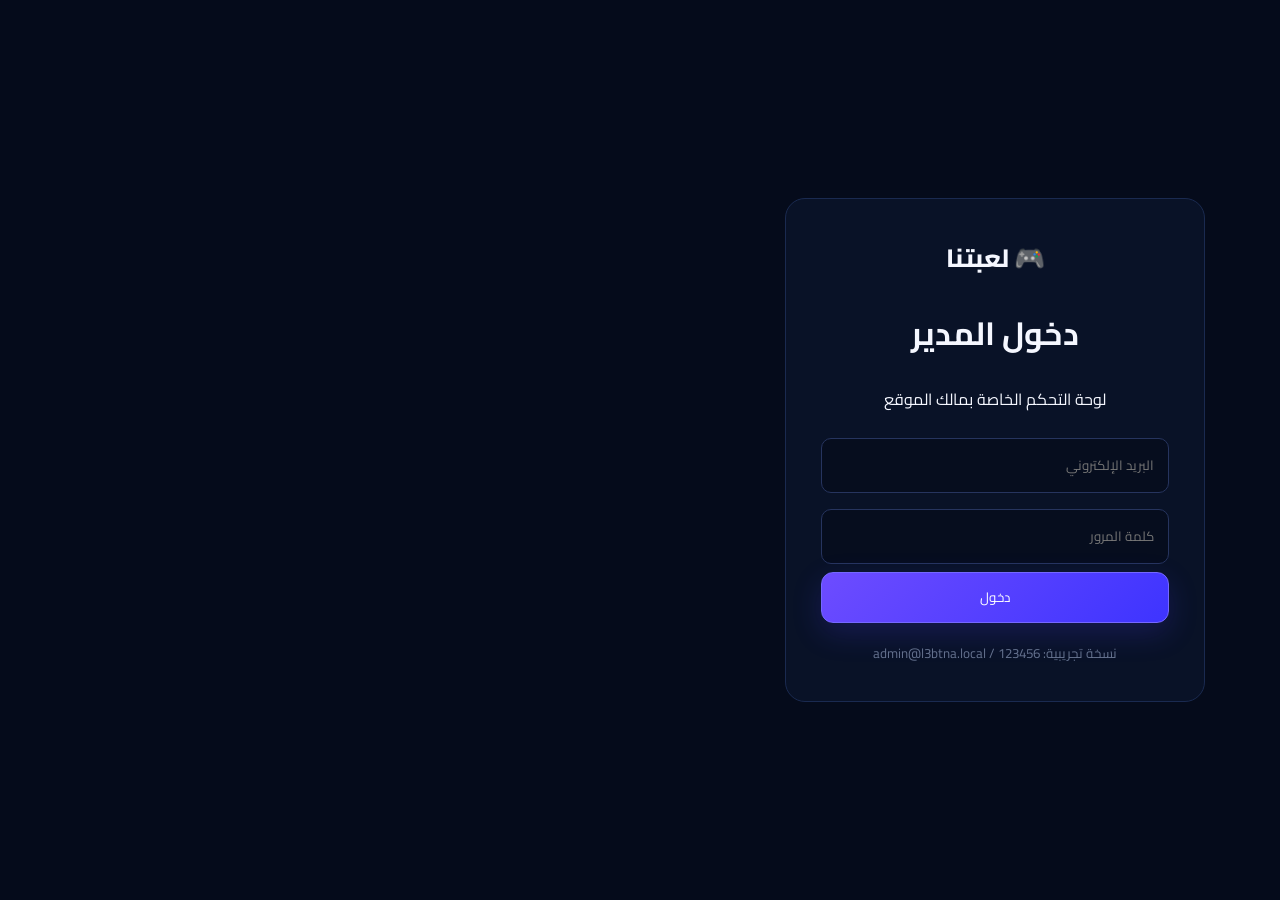
==== admin.html @ 3c44faf9 "Add files via upload" ====
<!doctype html><html lang="ar" dir="rtl"><head><meta charset="utf-8"><meta name="viewport" content="width=device-width,initial-scale=1"><title>لوحة المدير | لعبتنا</title><link rel="stylesheet" href="styles.css"></head><body class="admin-body"><div id="login" class="login"><div class="login-card"><div class="logo">🎮 لعبتنا</div><h1>دخول المدير</h1><p>لوحة التحكم الخاصة بمالك الموقع</p><input id="email" placeholder="البريد الإلكتروني"><input id="password" type="password" placeholder="كلمة المرور"><button class="btn primary wide" onclick="adminLogin()">دخول</button><small>نسخة تجريبية: admin@l3btna.local / 123456</small></div></div>
<aside id="sidebar" class="sidebar hidden"><div class="logo">🎮 لعبتنا</div><div class="admin-name">👑 مدير الموقع<small>Super Admin</small></div><a class="side-active" href="admin.html">📊 الرئيسية</a><a href="#gamesAdmin">🎮 الألعاب</a><a href="#orders">💳 الطلبات</a><a href="#roomsAdmin">🏠 الغرف</a><button class="side-link" onclick="logout()">↩ تسجيل الخروج</button></aside>
<main id="dashboard" class="dashboard hidden"><div class="dash-head"><div><span class="muted">لوحة التحكم</span><h1>أهلًا بك 👋</h1></div><button class="btn primary" onclick="showAddGame()">+ إضافة لعبة</button></div><div class="metrics"><div><small>المبيعات</small><strong id="sales">0 ر.س</strong></div><div><small>المشتريات</small><strong id="purchases">0</strong></div><div><small>الألعاب</small><strong id="gameCount">0</strong></div><div><small>الغرف</small><strong id="roomCount">0</strong></div></div>
<section id="gamesAdmin" class="panel admin-panel"><div class="section-head"><h2>إدارة الألعاب</h2></div><div id="adminGames"></div></section>
<section id="orders" class="panel admin-panel"><div class="section-head"><h2>آخر المشتريات</h2></div><div id="ordersList"></div></section>
<section id="roomsAdmin" class="panel admin-panel"><div class="section-head"><h2>الغرف</h2></div><div id="roomsList"></div></section></main>
<div id="modal" class="modal hidden"><div class="modal-card"><h2 id="modalTitle">إضافة لعبة</h2><input id="gName" placeholder="اسم اللعبة"><textarea id="gDesc" placeholder="وصف اللعبة"></textarea><input id="gPrice" type="number" placeholder="السعر"><input id="gPlayers" placeholder="عدد اللاعبين، مثال 3–8"><div class="modal-actions"><button class="btn" onclick="closeModal()">إلغاء</button><button class="btn primary" onclick="saveGame()">حفظ ونشر</button></div></div></div><script src="app.js"></script></body></html>
---- styles.css ----
@import url('https://fonts.googleapis.com/css2?family=Cairo:wght@400;600;700;800&display=swap');*{box-sizing:border-box}body{margin:0;background:#050b1b;color:#f5f7ff;font-family:Cairo,Arial,sans-serif}a{text-decoration:none;color:inherit}.nav{height:76px;border-bottom:1px solid #172449;display:flex;align-items:center;padding:0 6%;gap:42px;background:#071024ee;position:sticky;top:0;z-index:5}.logo{font-size:25px;font-weight:800}.nav nav{display:flex;gap:30px;flex:1}.nav nav a{color:#8792b3;font-size:14px}.nav nav a.active,.nav nav a:hover{color:white}.hero{max-width:1200px;margin:auto;min-height:510px;padding:75px 20px;display:grid;grid-template-columns:1.05fr .95fr;align-items:center;gap:40px}.hero h1{font-size:56px;line-height:1.25;margin:20px 0}.hero h1 span{color:#7667ff}.hero p,.lead{color:#9aa6c5;line-height:2;font-size:17px;max-width:620px}.pill{display:inline-block;border:1px solid #3d3a91;background:#17164a;color:#a8a1ff;border-radius:30px;padding:7px 14px;font-size:13px}.btn{display:inline-flex;align-items:center;justify-content:center;border:1px solid #26345e;background:#0d1730;color:white;border-radius:12px;padding:12px 20px;font-family:inherit;cursor:pointer}.btn.primary{background:linear-gradient(135deg,#6d4cff,#3e34ff);border-color:#7568ff;box-shadow:0 10px 30px #4c3cff33}.hero .btn{margin-top:18px}.hero-art{height:360px;position:relative;background:radial-gradient(circle at 50% 45%,#3828a8 0,#151449 35%,#081027 70%);border:1px solid #263563;border-radius:28px}.floating-card{position:absolute;top:70px;right:70px;width:260px;height:190px;border:1px solid #605bff66;border-radius:22px;background:#080d20dd;box-shadow:0 25px 70px #0008;display:flex;flex-direction:column;align-items:center;justify-content:center;font-size:55px}.floating-card b{font-size:25px}.floating-card small{font-size:12px;color:#9aa6c5}.section{max-width:1200px;margin:auto;padding:55px 20px}.section-head{display:flex;align-items:center;justify-content:space-between}.grid{display:grid;grid-template-columns:repeat(3,1fr);gap:20px}.game-card,.panel{background:#091227;border:1px solid #1a2a50;border-radius:18px;overflow:hidden}.cover{height:190px;display:flex;align-items:center;justify-content:center;font-size:78px}.red{background:radial-gradient(circle,#76253b,#210d23 55%,#0a1020)}.purple{background:radial-gradient(circle,#6b32a2,#201043 55%,#0a1020)}.blue{background:radial-gradient(circle,#1555a3,#0c2248 55%,#081226)}.game-info{padding:20px}.game-info h3{margin:0 0 8px}.game-info p{color:#8592b1;font-size:13px;min-height:42px}.game-info>div{display:flex;justify-content:space-between;margin:18px 0;color:#8794b4;font-size:13px}.game-info strong{color:white}.game-info .btn{width:100%}footer{text-align:center;color:#596783;padding:30px}.detail{max-width:1200px;margin:auto;padding:70px 20px;display:grid;grid-template-columns:1fr 1.2fr;gap:60px;align-items:center}.detail-cover{height:430px;border-radius:25px;border:1px solid #26355d;display:flex;align-items:center;justify-content:center;font-size:130px;position:relative}.detail-cover span{position:absolute;bottom:28px;font-size:30px;font-weight:800}.stats{display:flex;gap:12px;flex-wrap:wrap;margin:25px 0}.stats span{border:1px solid #1f3158;padding:10px 15px;border-radius:12px;color:#9aa6c5}.buy{display:flex;align-items:center;gap:25px;margin-top:35px}.buy strong{font-size:32px}.room{max-width:1100px;margin:auto;padding:50px 20px}.room-top{display:flex;justify-content:space-between;align-items:center}.code{color:#887fff;letter-spacing:4px}.room-layout{display:grid;grid-template-columns:1.2fr .8fr;gap:20px;margin-top:30px}.panel{padding:25px}.panel h2 small{color:#667594;font-size:13px}.players{display:grid;grid-template-columns:repeat(3,1fr);gap:12px}.player{padding:18px;background:#0c1832;border:1px solid #1c2e55;border-radius:14px;display:flex;flex-direction:column;align-items:center;font-size:35px}.player span{font-size:14px;margin-top:7px}.player small{font-size:10px;color:#7c89a8}.ready{margin:20px 0;background:#10263a;border:1px solid #1d664f;color:#74dcb0;padding:13px;border-radius:12px;text-align:center}.wide{width:100%}.preview{text-align:center;display:flex;flex-direction:column;align-items:center;justify-content:center;min-height:420px}.preview-art{font-size:90px}.preview p{color:#8793b0;line-height:1.8}.state{margin-top:20px;padding:14px;border-radius:12px;background:#0d1730;color:#a9a2ff}.admin-body{display:flex;min-height:100vh}.sidebar{width:250px;border-left:1px solid #18274b;background:#071025;padding:28px 18px;display:flex;flex-direction:column;gap:8px}.sidebar>a,.side-link{padding:13px 15px;color:#8592b1;border-radius:10px;background:none;border:0;text-align:right;font:inherit;cursor:pointer}.sidebar>a:hover,.side-active{background:#151c4d!important;color:white!important}.admin-name{margin:25px 0;color:#fff}.admin-name small{display:block;color:#697693;font-size:11px}.dashboard{flex:1;padding:40px;max-width:1400px}.dash-head{display:flex;justify-content:space-between;align-items:center}.muted{color:#6d7896;font-size:13px}.metrics{display:grid;grid-template-columns:repeat(4,1fr);gap:15px;margin:30px 0}.metrics>div{background:#091329;border:1px solid #1a2a4d;border-radius:15px;padding:22px}.metrics small{color:#72809e;display:block}.metrics strong{display:block;font-size:27px;margin:9px 0}.admin-panel{margin:18px 0}.admin-row{display:flex;align-items:center;justify-content:space-between;padding:16px 4px;border-bottom:1px solid #172746}.admin-row small{display:block;color:#6e7b98;margin-top:4px}.small{padding:7px 12px;font-size:12px}.danger{border-color:#713b50}.login{min-height:100vh;display:grid;place-items:center}.login-card{width:min(420px,90%);padding:35px;background:#091227;border:1px solid #1a2a50;border-radius:20px;text-align:center}.login-card input,.modal-card input,.modal-card textarea{width:100%;margin:8px 0;padding:14px;border-radius:10px;border:1px solid #26345e;background:#060d1e;color:white;font-family:inherit}.login-card small{display:block;color:#64718e;margin-top:18px}.hidden{display:none!important}.modal{position:fixed;inset:0;background:#0009;display:grid;place-items:center;z-index:20}.modal-card{width:min(520px,92%);padding:28px;background:#091227;border:1px solid #26355d;border-radius:18px}.modal-card textarea{min-height:110px;resize:vertical}.modal-actions{display:flex;gap:10px;justify-content:flex-start;margin-top:10px}
@media(max-width:800px){.nav{padding:0 18px;gap:15px}.nav nav{gap:12px}.hero,.detail,.room-layout{grid-template-columns:1fr}.hero h1{font-size:40px}.grid,.metrics{grid-template-columns:1fr 1fr}.sidebar{display:none}.dashboard{padding:20px}.players{grid-template-columns:repeat(2,1fr)}}@media(max-width:500px){.grid,.metrics{grid-template-columns:1fr}.hero-art{height:280px}.detail-cover{height:300px}.room-top{gap:10px;align-items:flex-start;flex-direction:column}}
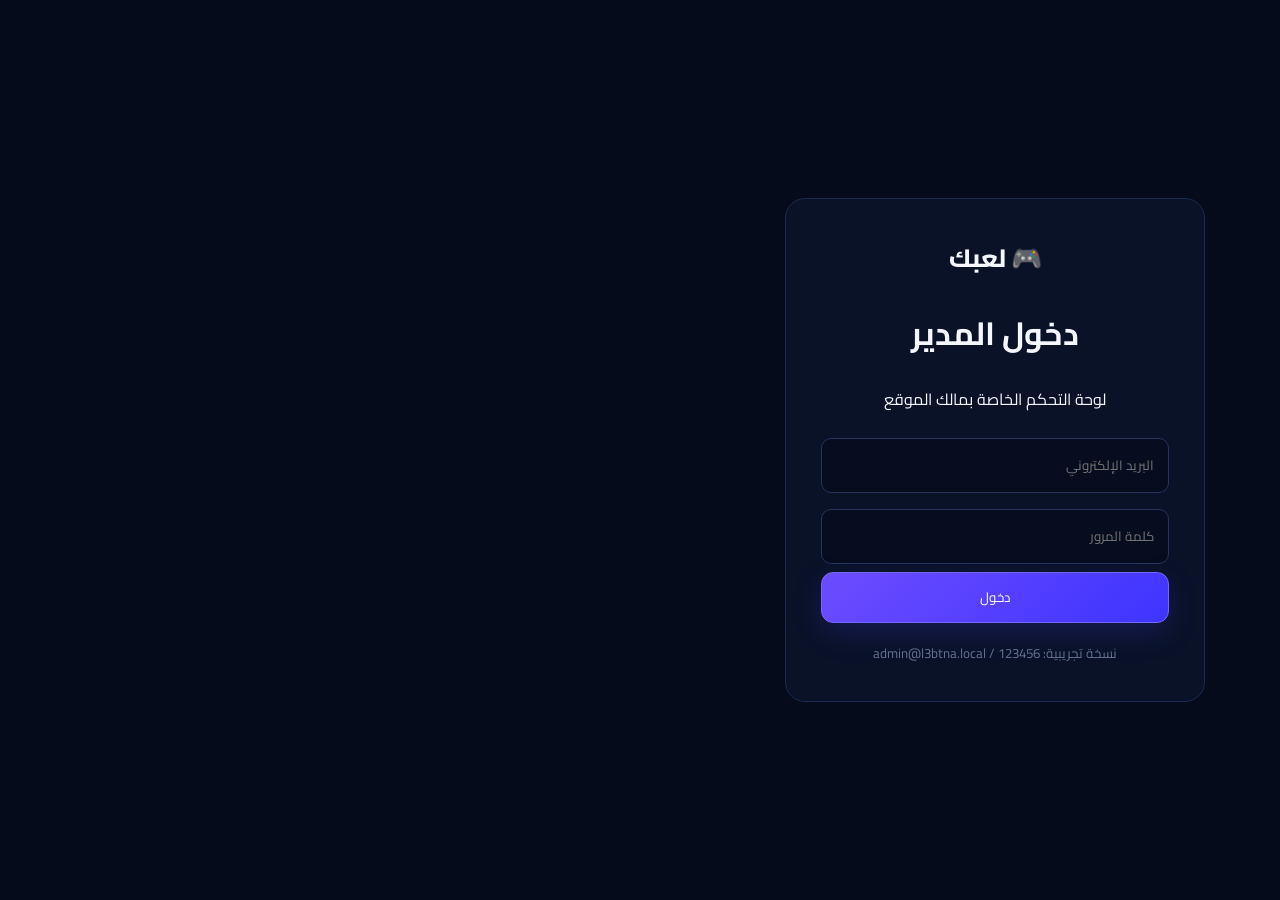
==== commit a189985c: "Add files via upload" ====
--- a/admin.html
+++ b/admin.html
@@ -1,5 +1,5 @@
-<!doctype html><html lang="ar" dir="rtl"><head><meta charset="utf-8"><meta name="viewport" content="width=device-width,initial-scale=1"><title>لوحة المدير | لعبتنا</title><link rel="stylesheet" href="styles.css"></head><body class="admin-body"><div id="login" class="login"><div class="login-card"><div class="logo">🎮 لعبتنا</div><h1>دخول المدير</h1><p>لوحة التحكم الخاصة بمالك الموقع</p><input id="email" placeholder="البريد الإلكتروني"><input id="password" type="password" placeholder="كلمة المرور"><button class="btn primary wide" onclick="adminLogin()">دخول</button><small>نسخة تجريبية: admin@l3btna.local / 123456</small></div></div>
-<aside id="sidebar" class="sidebar hidden"><div class="logo">🎮 لعبتنا</div><div class="admin-name">👑 مدير الموقع<small>Super Admin</small></div><a class="side-active" href="admin.html">📊 الرئيسية</a><a href="#gamesAdmin">🎮 الألعاب</a><a href="#orders">💳 الطلبات</a><a href="#roomsAdmin">🏠 الغرف</a><button class="side-link" onclick="logout()">↩ تسجيل الخروج</button></aside>
+<!doctype html><html lang="ar" dir="rtl"><head><meta charset="utf-8"><meta name="viewport" content="width=device-width,initial-scale=1"><title>لوحة المدير | لعبك</title><link rel="stylesheet" href="styles.css"></head><body class="admin-body"><div id="login" class="login"><div class="login-card"><div class="logo">🎮 لعبك</div><h1>دخول المدير</h1><p>لوحة التحكم الخاصة بمالك الموقع</p><input id="email" placeholder="البريد الإلكتروني"><input id="password" type="password" placeholder="كلمة المرور"><button class="btn primary wide" onclick="adminLogin()">دخول</button><small>نسخة تجريبية: admin@l3btna.local / 123456</small></div></div>
+<aside id="sidebar" class="sidebar hidden"><div class="logo">🎮 لعبك</div><div class="admin-name">👑 مدير الموقع<small>Super Admin</small></div><a class="side-active" href="admin.html">📊 الرئيسية</a><a href="#gamesAdmin">🎮 الألعاب</a><a href="#orders">💳 الطلبات</a><a href="#roomsAdmin">🏠 الغرف</a><button class="side-link" onclick="logout()">↩ تسجيل الخروج</button></aside>
 <main id="dashboard" class="dashboard hidden"><div class="dash-head"><div><span class="muted">لوحة التحكم</span><h1>أهلًا بك 👋</h1></div><button class="btn primary" onclick="showAddGame()">+ إضافة لعبة</button></div><div class="metrics"><div><small>المبيعات</small><strong id="sales">0 ر.س</strong></div><div><small>المشتريات</small><strong id="purchases">0</strong></div><div><small>الألعاب</small><strong id="gameCount">0</strong></div><div><small>الغرف</small><strong id="roomCount">0</strong></div></div>
 <section id="gamesAdmin" class="panel admin-panel"><div class="section-head"><h2>إدارة الألعاب</h2></div><div id="adminGames"></div></section>
 <section id="orders" class="panel admin-panel"><div class="section-head"><h2>آخر المشتريات</h2></div><div id="ordersList"></div></section>
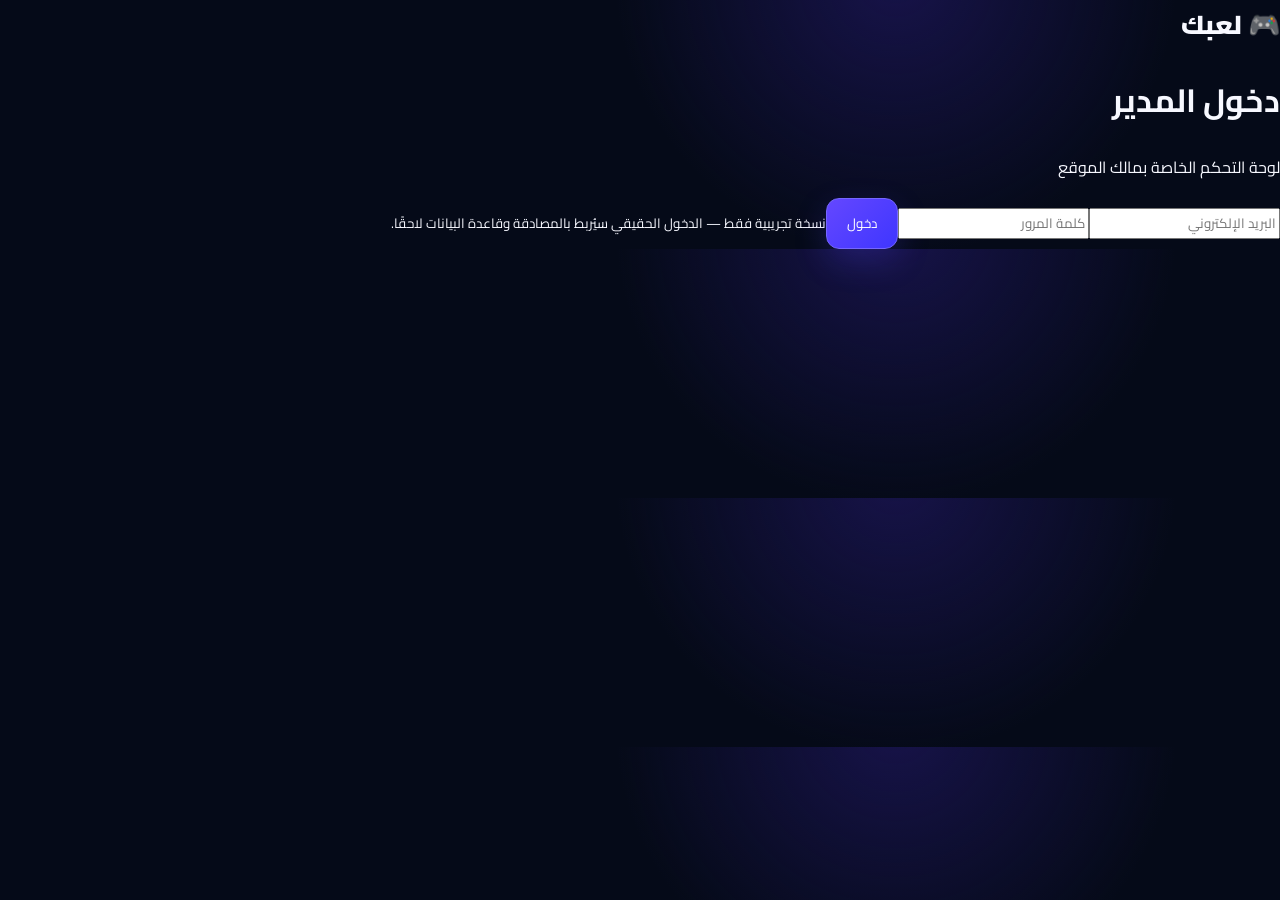
==== commit b7323853: "Add files via upload" ====
--- a/admin.html
+++ b/admin.html
@@ -1,4 +1,4 @@
-<!doctype html><html lang="ar" dir="rtl"><head><meta charset="utf-8"><meta name="viewport" content="width=device-width,initial-scale=1"><title>لوحة المدير | لعبك</title><link rel="stylesheet" href="styles.css"></head><body class="admin-body"><div id="login" class="login"><div class="login-card"><div class="logo">🎮 لعبك</div><h1>دخول المدير</h1><p>لوحة التحكم الخاصة بمالك الموقع</p><input id="email" placeholder="البريد الإلكتروني"><input id="password" type="password" placeholder="كلمة المرور"><button class="btn primary wide" onclick="adminLogin()">دخول</button><small>نسخة تجريبية: admin@l3btna.local / 123456</small></div></div>
+<!doctype html><html lang="ar" dir="rtl"><head><meta charset="utf-8"><meta name="viewport" content="width=device-width,initial-scale=1"><title>لوحة المدير | لعبك</title><link rel="stylesheet" href="styles.css"></head><body class="admin-body"><div id="login" class="login"><div class="login-card"><div class="logo">🎮 لعبك</div><h1>دخول المدير</h1><p>لوحة التحكم الخاصة بمالك الموقع</p><input id="email" placeholder="البريد الإلكتروني"><input id="password" type="password" placeholder="كلمة المرور"><button class="btn primary wide" onclick="adminLogin()">دخول</button><small>نسخة تجريبية فقط — الدخول الحقيقي سيُربط بالمصادقة وقاعدة البيانات لاحقًا.</small></div></div>
 <aside id="sidebar" class="sidebar hidden"><div class="logo">🎮 لعبك</div><div class="admin-name">👑 مدير الموقع<small>Super Admin</small></div><a class="side-active" href="admin.html">📊 الرئيسية</a><a href="#gamesAdmin">🎮 الألعاب</a><a href="#orders">💳 الطلبات</a><a href="#roomsAdmin">🏠 الغرف</a><button class="side-link" onclick="logout()">↩ تسجيل الخروج</button></aside>
 <main id="dashboard" class="dashboard hidden"><div class="dash-head"><div><span class="muted">لوحة التحكم</span><h1>أهلًا بك 👋</h1></div><button class="btn primary" onclick="showAddGame()">+ إضافة لعبة</button></div><div class="metrics"><div><small>المبيعات</small><strong id="sales">0 ر.س</strong></div><div><small>المشتريات</small><strong id="purchases">0</strong></div><div><small>الألعاب</small><strong id="gameCount">0</strong></div><div><small>الغرف</small><strong id="roomCount">0</strong></div></div>
 <section id="gamesAdmin" class="panel admin-panel"><div class="section-head"><h2>إدارة الألعاب</h2></div><div id="adminGames"></div></section>
--- a/styles.css
+++ b/styles.css
@@ -1,2 +1,8 @@
-@import url('https://fonts.googleapis.com/css2?family=Cairo:wght@400;600;700;800&display=swap');*{box-sizing:border-box}body{margin:0;background:#050b1b;color:#f5f7ff;font-family:Cairo,Arial,sans-serif}a{text-decoration:none;color:inherit}.nav{height:76px;border-bottom:1px solid #172449;display:flex;align-items:center;padding:0 6%;gap:42px;background:#071024ee;position:sticky;top:0;z-index:5}.logo{font-size:25px;font-weight:800}.nav nav{display:flex;gap:30px;flex:1}.nav nav a{color:#8792b3;font-size:14px}.nav nav a.active,.nav nav a:hover{color:white}.hero{max-width:1200px;margin:auto;min-height:510px;padding:75px 20px;display:grid;grid-template-columns:1.05fr .95fr;align-items:center;gap:40px}.hero h1{font-size:56px;line-height:1.25;margin:20px 0}.hero h1 span{color:#7667ff}.hero p,.lead{color:#9aa6c5;line-height:2;font-size:17px;max-width:620px}.pill{display:inline-block;border:1px solid #3d3a91;background:#17164a;color:#a8a1ff;border-radius:30px;padding:7px 14px;font-size:13px}.btn{display:inline-flex;align-items:center;justify-content:center;border:1px solid #26345e;background:#0d1730;color:white;border-radius:12px;padding:12px 20px;font-family:inherit;cursor:pointer}.btn.primary{background:linear-gradient(135deg,#6d4cff,#3e34ff);border-color:#7568ff;box-shadow:0 10px 30px #4c3cff33}.hero .btn{margin-top:18px}.hero-art{height:360px;position:relative;background:radial-gradient(circle at 50% 45%,#3828a8 0,#151449 35%,#081027 70%);border:1px solid #263563;border-radius:28px}.floating-card{position:absolute;top:70px;right:70px;width:260px;height:190px;border:1px solid #605bff66;border-radius:22px;background:#080d20dd;box-shadow:0 25px 70px #0008;display:flex;flex-direction:column;align-items:center;justify-content:center;font-size:55px}.floating-card b{font-size:25px}.floating-card small{font-size:12px;color:#9aa6c5}.section{max-width:1200px;margin:auto;padding:55px 20px}.section-head{display:flex;align-items:center;justify-content:space-between}.grid{display:grid;grid-template-columns:repeat(3,1fr);gap:20px}.game-card,.panel{background:#091227;border:1px solid #1a2a50;border-radius:18px;overflow:hidden}.cover{height:190px;display:flex;align-items:center;justify-content:center;font-size:78px}.red{background:radial-gradient(circle,#76253b,#210d23 55%,#0a1020)}.purple{background:radial-gradient(circle,#6b32a2,#201043 55%,#0a1020)}.blue{background:radial-gradient(circle,#1555a3,#0c2248 55%,#081226)}.game-info{padding:20px}.game-info h3{margin:0 0 8px}.game-info p{color:#8592b1;font-size:13px;min-height:42px}.game-info>div{display:flex;justify-content:space-between;margin:18px 0;color:#8794b4;font-size:13px}.game-info strong{color:white}.game-info .btn{width:100%}footer{text-align:center;color:#596783;padding:30px}.detail{max-width:1200px;margin:auto;padding:70px 20px;display:grid;grid-template-columns:1fr 1.2fr;gap:60px;align-items:center}.detail-cover{height:430px;border-radius:25px;border:1px solid #26355d;display:flex;align-items:center;justify-content:center;font-size:130px;position:relative}.detail-cover span{position:absolute;bottom:28px;font-size:30px;font-weight:800}.stats{display:flex;gap:12px;flex-wrap:wrap;margin:25px 0}.stats span{border:1px solid #1f3158;padding:10px 15px;border-radius:12px;color:#9aa6c5}.buy{display:flex;align-items:center;gap:25px;margin-top:35px}.buy strong{font-size:32px}.room{max-width:1100px;margin:auto;padding:50px 20px}.room-top{display:flex;justify-content:space-between;align-items:center}.code{color:#887fff;letter-spacing:4px}.room-layout{display:grid;grid-template-columns:1.2fr .8fr;gap:20px;margin-top:30px}.panel{padding:25px}.panel h2 small{color:#667594;font-size:13px}.players{display:grid;grid-template-columns:repeat(3,1fr);gap:12px}.player{padding:18px;background:#0c1832;border:1px solid #1c2e55;border-radius:14px;display:flex;flex-direction:column;align-items:center;font-size:35px}.player span{font-size:14px;margin-top:7px}.player small{font-size:10px;color:#7c89a8}.ready{margin:20px 0;background:#10263a;border:1px solid #1d664f;color:#74dcb0;padding:13px;border-radius:12px;text-align:center}.wide{width:100%}.preview{text-align:center;display:flex;flex-direction:column;align-items:center;justify-content:center;min-height:420px}.preview-art{font-size:90px}.preview p{color:#8793b0;line-height:1.8}.state{margin-top:20px;padding:14px;border-radius:12px;background:#0d1730;color:#a9a2ff}.admin-body{display:flex;min-height:100vh}.sidebar{width:250px;border-left:1px solid #18274b;background:#071025;padding:28px 18px;display:flex;flex-direction:column;gap:8px}.sidebar>a,.side-link{padding:13px 15px;color:#8592b1;border-radius:10px;background:none;border:0;text-align:right;font:inherit;cursor:pointer}.sidebar>a:hover,.side-active{background:#151c4d!important;color:white!important}.admin-name{margin:25px 0;color:#fff}.admin-name small{display:block;color:#697693;font-size:11px}.dashboard{flex:1;padding:40px;max-width:1400px}.dash-head{display:flex;justify-content:space-between;align-items:center}.muted{color:#6d7896;font-size:13px}.metrics{display:grid;grid-template-columns:repeat(4,1fr);gap:15px;margin:30px 0}.metrics>div{background:#091329;border:1px solid #1a2a4d;border-radius:15px;padding:22px}.metrics small{color:#72809e;display:block}.metrics strong{display:block;font-size:27px;margin:9px 0}.admin-panel{margin:18px 0}.admin-row{display:flex;align-items:center;justify-content:space-between;padding:16px 4px;border-bottom:1px solid #172746}.admin-row small{display:block;color:#6e7b98;margin-top:4px}.small{padding:7px 12px;font-size:12px}.danger{border-color:#713b50}.login{min-height:100vh;display:grid;place-items:center}.login-card{width:min(420px,90%);padding:35px;background:#091227;border:1px solid #1a2a50;border-radius:20px;text-align:center}.login-card input,.modal-card input,.modal-card textarea{width:100%;margin:8px 0;padding:14px;border-radius:10px;border:1px solid #26345e;background:#060d1e;color:white;font-family:inherit}.login-card small{display:block;color:#64718e;margin-top:18px}.hidden{display:none!important}.modal{position:fixed;inset:0;background:#0009;display:grid;place-items:center;z-index:20}.modal-card{width:min(520px,92%);padding:28px;background:#091227;border:1px solid #26355d;border-radius:18px}.modal-card textarea{min-height:110px;resize:vertical}.modal-actions{display:flex;gap:10px;justify-content:flex-start;margin-top:10px}
-@media(max-width:800px){.nav{padding:0 18px;gap:15px}.nav nav{gap:12px}.hero,.detail,.room-layout{grid-template-columns:1fr}.hero h1{font-size:40px}.grid,.metrics{grid-template-columns:1fr 1fr}.sidebar{display:none}.dashboard{padding:20px}.players{grid-template-columns:repeat(2,1fr)}}@media(max-width:500px){.grid,.metrics{grid-template-columns:1fr}.hero-art{height:280px}.detail-cover{height:300px}.room-top{gap:10px;align-items:flex-start;flex-direction:column}}
+@import url('https://fonts.googleapis.com/css2?family=Cairo:wght@400;500;600;700;800;900&display=swap');
+:root{--bg:#050a18;--card:#0a1328;--card2:#0d1832;--line:#1b2d55;--muted:#8997ba;--text:#f7f8ff;--primary:#6447ff;--primary2:#3f36ff;--green:#67e0b0}*{box-sizing:border-box}html{scroll-behavior:smooth}body{margin:0;background:radial-gradient(circle at 70% -10%,#17134a 0,transparent 30%),var(--bg);color:var(--text);font-family:Cairo,Arial,sans-serif}a{text-decoration:none;color:inherit}button,input{font-family:inherit}.wrap{max-width:1180px;margin:auto;padding-left:20px;padding-right:20px}.nav{height:78px;border-bottom:1px solid #16254a;display:flex;align-items:center;padding:0 max(20px,calc((100% - 1180px)/2));gap:42px;background:#071024ee;backdrop-filter:blur(14px);position:sticky;top:0;z-index:20}.logo{display:flex;align-items:center;gap:8px;font-size:26px;font-weight:900;white-space:nowrap}.logo-mark{font-size:25px}.nav nav{display:flex;gap:27px;flex:1}.nav nav a{color:#8996b6;font-size:14px}.nav nav a:hover,.nav nav a.active{color:#fff}.nav-actions{display:flex;align-items:center;gap:10px}.btn{display:inline-flex;align-items:center;justify-content:center;gap:10px;border:1px solid #26375f;background:#0d1730;color:#fff;border-radius:13px;padding:12px 20px;cursor:pointer;transition:.2s}.btn:hover{transform:translateY(-1px);border-color:#4d5e91}.btn.primary{background:linear-gradient(135deg,var(--primary),var(--primary2));border-color:#7566ff;box-shadow:0 12px 32px #5143ff38}.btn.ghost{background:transparent}.btn.small{padding:8px 13px;font-size:12px}.menu-btn{display:none;background:#0d1730;color:#fff;border:1px solid #25365d;border-radius:11px;padding:9px 12px;font-size:20px}.mobile-menu{position:fixed;top:78px;right:15px;left:15px;background:#0a1226;border:1px solid #26385f;border-radius:16px;padding:10px;z-index:19;box-shadow:0 20px 60px #000b}.mobile-menu a{display:block;padding:14px;border-radius:10px;color:#bdc6dd}.mobile-menu a:hover{background:#121e3a;color:#fff}.hidden{display:none!important}.hero{min-height:590px;display:grid;grid-template-columns:1.05fr .95fr;gap:60px;align-items:center;padding-top:65px;padding-bottom:55px}.pill{display:inline-flex;border:1px solid #3e3894;background:#161547;color:#aaa4ff;border-radius:30px;padding:7px 14px;font-size:13px}.hero h1{font-size:66px;line-height:1.18;margin:20px 0 12px;letter-spacing:-2px}.hero h1 span{color:#7463ff}.hero p{color:#a1acc8;line-height:2;font-size:18px;max-width:600px}.hero-actions{display:flex;gap:12px;margin-top:25px}.trust{display:flex;gap:22px;flex-wrap:wrap;color:#7f8eaf;font-size:12px;margin-top:25px}.hero-art{height:430px;position:relative;display:flex;align-items:center;justify-content:center;background:radial-gradient(circle at 50% 50%,#3324b8 0,#171442 38%,#071024 72%);border:1px solid #273966;border-radius:34px;overflow:hidden}.glow{position:absolute;width:280px;height:280px;border-radius:50%;background:#6b52ff40;filter:blur(35px)}.hero-game-card{position:relative;width:275px;background:#071024e8;border:1px solid #4e49a0;border-radius:22px;overflow:hidden;box-shadow:0 30px 80px #000b;transform:rotate(-3deg)}.hero-game-card .cover{height:205px}.cover{display:flex;align-items:center;justify-content:center;font-size:78px}.red{background:radial-gradient(circle,#76253b,#210d23 55%,#0a1020)}.purple{background:radial-gradient(circle,#6b32a2,#201043 55%,#0a1020)}.blue{background:radial-gradient(circle,#1555a3,#0c2248 55%,#081226)}.hero-card-info{padding:18px}.hero-card-info b,.hero-card-info small{display:block}.hero-card-info small{color:#8b98b8;margin-top:5px;font-size:12px}.tag{display:inline-block;background:#211c62;color:#b4adff;border:1px solid #5048b0;border-radius:20px;padding:4px 8px;font-size:10px;margin-bottom:8px}.float-chip{position:absolute;padding:10px 14px;background:#0a1227dd;border:1px solid #334775;border-radius:13px;box-shadow:0 12px 35px #0007;font-size:12px}.chip-one{top:45px;right:25px}.chip-two{bottom:45px;left:25px}.stats-strip{display:grid;grid-template-columns:repeat(4,1fr);border-top:1px solid #17284c;border-bottom:1px solid #17284c;background:#07102480}.stats-strip div{text-align:center;padding:22px 10px;border-left:1px solid #17284c}.stats-strip div:last-child{border-left:0}.stats-strip b{display:block;font-size:25px}.stats-strip span{color:#7786a7;font-size:12px}.section{padding-top:80px;padding-bottom:80px}.section-head{display:flex;justify-content:space-between;align-items:end}.section-head.center{justify-content:center;text-align:center}.eyebrow{color:#8275ff;font-size:12px;font-weight:700}.section h2{font-size:32px;margin:8px 0}.section-head p{color:#7786a7;margin:0}.game-tools{display:flex;gap:14px;align-items:center;justify-content:space-between;margin:28px 0}.search{flex:1;max-width:450px;display:flex;align-items:center;gap:9px;border:1px solid #22365f;background:#091329;border-radius:13px;padding:0 14px}.search span{font-size:25px;color:#7987a8}.search input{width:100%;border:0;outline:0;background:transparent;color:#fff;padding:13px 0;font-size:13px}.search input::placeholder{color:#657392}.filters{display:flex;gap:8px;flex-wrap:wrap}.filter{border:1px solid #20345d;background:#091329;color:#8897b7;border-radius:12px;padding:9px 13px;cursor:pointer}.filter.active,.filter:hover{background:#191650;color:#fff;border-color:#4c46a4}.grid{display:grid;grid-template-columns:repeat(3,1fr);gap:20px}.game-card{background:linear-gradient(180deg,#0b152b,#081124);border:1px solid #1b2e54;border-radius:20px;overflow:hidden;transition:.22s}.game-card:hover{transform:translateY(-5px);border-color:#3a4f82;box-shadow:0 20px 45px #0005}.game-card .cover{height:200px}.game-info{padding:20px}.game-info h3{margin:0 0 7px;font-size:19px}.game-info p{color:#8492b2;font-size:13px;line-height:1.8;min-height:48px;margin:0}.game-meta{display:flex;justify-content:space-between;align-items:center;margin:17px 0;color:#8b98b6;font-size:12px}.game-meta strong{color:#fff;font-size:17px}.game-info .btn{width:100%}.empty{text-align:center;color:#8996b5;border:1px dashed #26375b;border-radius:16px;padding:35px}.how{background:linear-gradient(180deg,#071024,#080d1d);border-top:1px solid #15264a;border-bottom:1px solid #15264a}.steps{display:grid;grid-template-columns:repeat(4,1fr);gap:18px;margin-top:38px}.steps article{background:#0a1429;border:1px solid #1a2d52;border-radius:17px;padding:23px}.steps article>div{width:42px;height:42px;border-radius:12px;display:grid;place-items:center;background:#1b1751;color:#9b92ff;border:1px solid #4a43a0;font-weight:800}.steps h3{margin:18px 0 7px}.steps p{color:#7f8eaf;font-size:12px;line-height:1.8}.promo{border:1px solid #273967;border-radius:24px;padding:35px;display:flex;align-items:center;justify-content:space-between;background:radial-gradient(circle at 80% 50%,#27206d,#0a1429 55%)}.promo h2{margin:13px 0 5px}.promo p{color:#8d9ab9;margin:0}.faq{max-width:800px;margin:30px auto 0}.faq details{border:1px solid #1b2e54;background:#091329;border-radius:14px;margin:10px 0;padding:17px 20px}.faq summary{cursor:pointer;font-weight:700}.faq p{color:#8997b5;line-height:1.9;font-size:13px;margin-bottom:0}footer{border-top:1px solid #17284b;background:#060b18}.footer-inner{display:grid;grid-template-columns:1.5fr 1fr 1fr;gap:50px;padding-top:45px;padding-bottom:35px}.footer-inner p,.footer-inner span,.footer-inner a:not(.logo){display:block;color:#687795;font-size:12px;margin-top:10px}.footer-inner b{font-size:13px}.copyright{text-align:center;border-top:1px solid #132444;padding:20px;color:#52617f;font-size:11px}
+@media(max-width:800px){.nav{height:70px;padding:0 16px;justify-content:space-between}.nav nav{display:none}.menu-btn{display:block}.nav-actions .btn{display:none}.hero{grid-template-columns:1fr;min-height:auto;padding-top:45px}.hero h1{font-size:48px}.hero-art{height:330px}.stats-strip{grid-template-columns:repeat(2,1fr)}.stats-strip div{border-bottom:1px solid #17284c}.grid,.steps{grid-template-columns:1fr 1fr}.game-tools{align-items:stretch;flex-direction:column}.search{max-width:none}.promo{gap:25px;align-items:flex-start;flex-direction:column}.footer-inner{grid-template-columns:1fr 1fr}}
+@media(max-width:500px){.hero h1{font-size:42px}.hero p{font-size:15px}.hero-actions{flex-direction:column}.hero-actions .btn{width:100%}.hero-art{height:300px}.hero-game-card{width:235px}.hero-game-card .cover{height:170px}.grid,.steps{grid-template-columns:1fr}.section{padding-top:60px;padding-bottom:60px}.section h2{font-size:27px}.footer-inner{grid-template-columns:1fr}.trust{gap:10px;flex-direction:column}.float-chip{font-size:10px}.chip-one{right:10px}.chip-two{left:10px}}
+/* Game detail + room UI */
+.detail{padding-top:50px;padding-bottom:80px}.game-detail-head{display:grid;grid-template-columns:.9fr 1.1fr;gap:34px;align-items:center}.detail-cover{min-height:360px;border:1px solid #2b3d67;border-radius:28px;display:flex;flex-direction:column;align-items:center;justify-content:center;font-size:110px;box-shadow:0 30px 80px #0006}.detail-cover span{font-size:25px;font-weight:900;margin-top:12px}.detail-copy h1{font-size:48px;margin:15px 0 10px}.lead{color:#9ba8c5;font-size:17px;line-height:2}.stats{display:flex;gap:10px;flex-wrap:wrap;margin:22px 0}.stats span{border:1px solid #26385e;background:#0a1429;border-radius:12px;padding:10px 13px;color:#a9b5cf;font-size:12px}.big{font-size:16px;padding:15px 24px}.rules-card{margin-top:55px;background:#091329;border:1px solid #1d3158;border-radius:24px;padding:30px}.rules-list{display:grid;grid-template-columns:repeat(2,1fr);gap:14px;margin-top:25px}.rules-list>div{display:flex;gap:14px;padding:17px;border:1px solid #1b2e54;background:#0b162c;border-radius:15px}.rules-list b{width:34px;height:34px;flex:0 0 34px;border-radius:10px;display:grid;place-items:center;background:#201b61;color:#b8b0ff}.rules-list p{margin:5px 0;color:#a4b0ca;line-height:1.8;font-size:13px}.safety-note{margin-top:20px;padding:15px;border:1px dashed #394b70;border-radius:14px;color:#9ca9c4;font-size:12px;line-height:1.8}.room{padding-top:35px;padding-bottom:80px}.room-top{display:flex;justify-content:space-between;align-items:center;margin-bottom:22px}.room-top h1{margin:10px 0 0;font-size:38px}.code{letter-spacing:4px;color:#9d92ff}.room-panel{display:grid;grid-template-columns:260px 1fr;gap:18px;align-items:start}.room-players,.room-stage,.lobby-card,.play-card,.secret-card,.vote-card,.result-card{background:#091329;border:1px solid #1d3158;border-radius:22px}.room-players{padding:18px;position:sticky;top:95px}.room-players h2{margin:0 0 15px;font-size:17px}.players{display:grid;gap:9px}.player{display:flex;align-items:center;justify-content:space-between;padding:11px 12px;border:1px solid #1a2c50;background:#0b172d;border-radius:12px;font-size:13px}.player small{color:#8f84ff}.room-stage{padding:22px;min-height:430px}.lobby-card,.play-card,.secret-card,.vote-card,.result-card{padding:28px;text-align:center}.lobby-icon,.result-emoji{font-size:58px}.lobby-card h2,.play-card h2,.secret-card h2,.vote-card h2,.result-card h2{margin:10px 0;font-size:28px}.lobby-card p,.play-card p,.secret-card p,.vote-card p,.result-card p{color:#95a3c0;line-height:1.9}.join-row{display:flex;gap:10px;max-width:520px;margin:22px auto}.join-row input,.draw-tools input{flex:1;background:#070f21;border:1px solid #2a3c63;color:#fff;border-radius:12px;padding:13px;outline:none}.lobby-actions,.action-row,.draw-tools{display:flex;gap:10px;justify-content:center;flex-wrap:wrap;margin:15px 0}.lobby-card>small{color:#71809f}.secret-role{font-size:30px;font-weight:900;padding:25px;border-radius:18px;background:#101d38;margin:20px 0}.vote-grid,.answer-grid,.choice-grid{display:grid;gap:12px;max-width:650px;margin:22px auto}.vote-grid{grid-template-columns:repeat(2,1fr)}.vote-btn,.answer,.choice{border:1px solid #2a3c63;background:#0c1830;color:#fff;border-radius:14px;padding:16px;cursor:pointer;font-family:inherit}.vote-btn:hover,.answer:hover,.choice:hover{border-color:#7566ff;transform:translateY(-1px)}.round-head{display:flex;justify-content:space-between;color:#9ba8c4;font-size:12px;margin-bottom:12px}.round-head span{color:#b5aaff}.forbidden{display:flex;gap:12px;justify-content:center;align-items:center;margin:25px 0}.forbidden span{color:#ff8e9d}.forbidden b{font-size:28px;padding:15px 25px;border-radius:15px;background:#2a1020;border:1px solid #6b2940}.question-box{max-width:600px;margin:25px auto;padding:25px;border-radius:18px;background:#101d38;font-size:18px}.danger{background:#4a1523;border-color:#793047}.answer-grid{grid-template-columns:1fr 1fr}.choice-grid{grid-template-columns:1fr 1fr}.choice{font-size:28px;font-weight:900;padding:30px}.actor-secret{margin:25px auto;padding:25px;max-width:430px;border:1px dashed #5d52b8;border-radius:18px;background:#11183a}.actor-secret strong{display:block;font-size:32px;color:#b8afff;margin-top:10px}.scoreboard{max-width:500px;margin:20px auto;display:grid;gap:8px}.scoreboard>div{display:flex;justify-content:space-between;padding:13px 16px;background:#0c1830;border:1px solid #1d3158;border-radius:12px}.muted{color:#7f8eaf}.empty{padding:60px;text-align:center}
+@media(max-width:800px){.game-detail-head,.room-panel{grid-template-columns:1fr}.detail-cover{min-height:260px}.detail-copy h1{font-size:38px}.rules-list{grid-template-columns:1fr}.room-players{position:static}.room-stage{padding:12px}.join-row{flex-direction:column}.vote-grid,.answer-grid,.choice-grid{grid-template-columns:1fr}}
+@media(max-width:500px){.room-top h1{font-size:30px}.detail-cover{font-size:80px}.detail-cover span{font-size:20px}.rules-card{padding:18px}.play-card,.secret-card,.vote-card,.result-card,.lobby-card{padding:20px}canvas{width:100%;height:auto}.draw-tools{flex-direction:column}.draw-tools input{width:100%}}
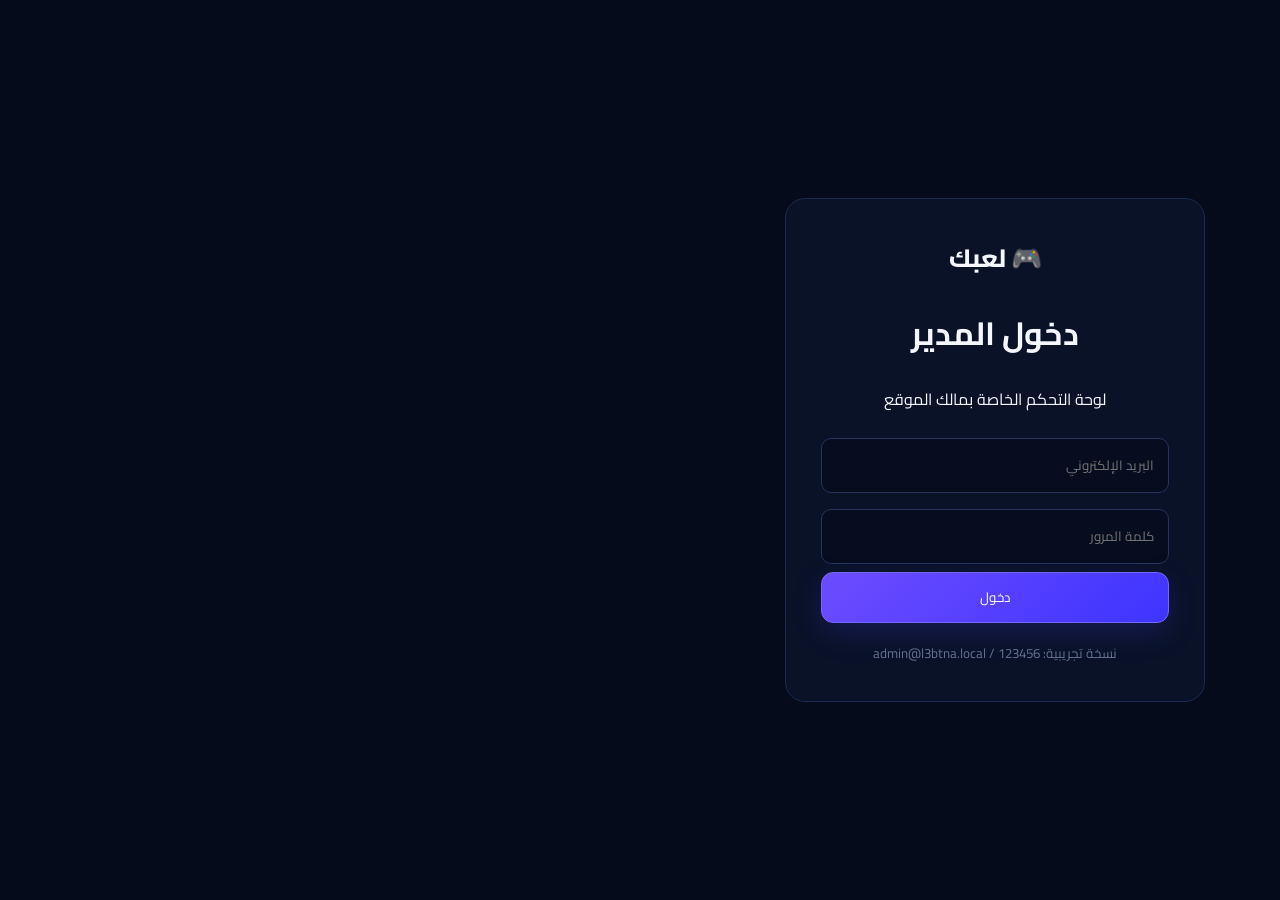
==== commit 477e8d53: "Add files via upload" ====
--- a/admin.html
+++ b/admin.html
@@ -1,4 +1,4 @@
-<!doctype html><html lang="ar" dir="rtl"><head><meta charset="utf-8"><meta name="viewport" content="width=device-width,initial-scale=1"><title>لوحة المدير | لعبك</title><link rel="stylesheet" href="styles.css"></head><body class="admin-body"><div id="login" class="login"><div class="login-card"><div class="logo">🎮 لعبك</div><h1>دخول المدير</h1><p>لوحة التحكم الخاصة بمالك الموقع</p><input id="email" placeholder="البريد الإلكتروني"><input id="password" type="password" placeholder="كلمة المرور"><button class="btn primary wide" onclick="adminLogin()">دخول</button><small>نسخة تجريبية فقط — الدخول الحقيقي سيُربط بالمصادقة وقاعدة البيانات لاحقًا.</small></div></div>
+<!doctype html><html lang="ar" dir="rtl"><head><meta charset="utf-8"><meta name="viewport" content="width=device-width,initial-scale=1"><title>لوحة المدير | لعبك</title><link rel="stylesheet" href="styles.css"></head><body class="admin-body"><div id="login" class="login"><div class="login-card"><div class="logo">🎮 لعبك</div><h1>دخول المدير</h1><p>لوحة التحكم الخاصة بمالك الموقع</p><input id="email" placeholder="البريد الإلكتروني"><input id="password" type="password" placeholder="كلمة المرور"><button class="btn primary wide" onclick="adminLogin()">دخول</button><small>نسخة تجريبية: admin@l3btna.local / 123456</small></div></div>
 <aside id="sidebar" class="sidebar hidden"><div class="logo">🎮 لعبك</div><div class="admin-name">👑 مدير الموقع<small>Super Admin</small></div><a class="side-active" href="admin.html">📊 الرئيسية</a><a href="#gamesAdmin">🎮 الألعاب</a><a href="#orders">💳 الطلبات</a><a href="#roomsAdmin">🏠 الغرف</a><button class="side-link" onclick="logout()">↩ تسجيل الخروج</button></aside>
 <main id="dashboard" class="dashboard hidden"><div class="dash-head"><div><span class="muted">لوحة التحكم</span><h1>أهلًا بك 👋</h1></div><button class="btn primary" onclick="showAddGame()">+ إضافة لعبة</button></div><div class="metrics"><div><small>المبيعات</small><strong id="sales">0 ر.س</strong></div><div><small>المشتريات</small><strong id="purchases">0</strong></div><div><small>الألعاب</small><strong id="gameCount">0</strong></div><div><small>الغرف</small><strong id="roomCount">0</strong></div></div>
 <section id="gamesAdmin" class="panel admin-panel"><div class="section-head"><h2>إدارة الألعاب</h2></div><div id="adminGames"></div></section>
--- a/styles.css
+++ b/styles.css
@@ -1,8 +1,27 @@
-@import url('https://fonts.googleapis.com/css2?family=Cairo:wght@400;500;600;700;800;900&display=swap');
-:root{--bg:#050a18;--card:#0a1328;--card2:#0d1832;--line:#1b2d55;--muted:#8997ba;--text:#f7f8ff;--primary:#6447ff;--primary2:#3f36ff;--green:#67e0b0}*{box-sizing:border-box}html{scroll-behavior:smooth}body{margin:0;background:radial-gradient(circle at 70% -10%,#17134a 0,transparent 30%),var(--bg);color:var(--text);font-family:Cairo,Arial,sans-serif}a{text-decoration:none;color:inherit}button,input{font-family:inherit}.wrap{max-width:1180px;margin:auto;padding-left:20px;padding-right:20px}.nav{height:78px;border-bottom:1px solid #16254a;display:flex;align-items:center;padding:0 max(20px,calc((100% - 1180px)/2));gap:42px;background:#071024ee;backdrop-filter:blur(14px);position:sticky;top:0;z-index:20}.logo{display:flex;align-items:center;gap:8px;font-size:26px;font-weight:900;white-space:nowrap}.logo-mark{font-size:25px}.nav nav{display:flex;gap:27px;flex:1}.nav nav a{color:#8996b6;font-size:14px}.nav nav a:hover,.nav nav a.active{color:#fff}.nav-actions{display:flex;align-items:center;gap:10px}.btn{display:inline-flex;align-items:center;justify-content:center;gap:10px;border:1px solid #26375f;background:#0d1730;color:#fff;border-radius:13px;padding:12px 20px;cursor:pointer;transition:.2s}.btn:hover{transform:translateY(-1px);border-color:#4d5e91}.btn.primary{background:linear-gradient(135deg,var(--primary),var(--primary2));border-color:#7566ff;box-shadow:0 12px 32px #5143ff38}.btn.ghost{background:transparent}.btn.small{padding:8px 13px;font-size:12px}.menu-btn{display:none;background:#0d1730;color:#fff;border:1px solid #25365d;border-radius:11px;padding:9px 12px;font-size:20px}.mobile-menu{position:fixed;top:78px;right:15px;left:15px;background:#0a1226;border:1px solid #26385f;border-radius:16px;padding:10px;z-index:19;box-shadow:0 20px 60px #000b}.mobile-menu a{display:block;padding:14px;border-radius:10px;color:#bdc6dd}.mobile-menu a:hover{background:#121e3a;color:#fff}.hidden{display:none!important}.hero{min-height:590px;display:grid;grid-template-columns:1.05fr .95fr;gap:60px;align-items:center;padding-top:65px;padding-bottom:55px}.pill{display:inline-flex;border:1px solid #3e3894;background:#161547;color:#aaa4ff;border-radius:30px;padding:7px 14px;font-size:13px}.hero h1{font-size:66px;line-height:1.18;margin:20px 0 12px;letter-spacing:-2px}.hero h1 span{color:#7463ff}.hero p{color:#a1acc8;line-height:2;font-size:18px;max-width:600px}.hero-actions{display:flex;gap:12px;margin-top:25px}.trust{display:flex;gap:22px;flex-wrap:wrap;color:#7f8eaf;font-size:12px;margin-top:25px}.hero-art{height:430px;position:relative;display:flex;align-items:center;justify-content:center;background:radial-gradient(circle at 50% 50%,#3324b8 0,#171442 38%,#071024 72%);border:1px solid #273966;border-radius:34px;overflow:hidden}.glow{position:absolute;width:280px;height:280px;border-radius:50%;background:#6b52ff40;filter:blur(35px)}.hero-game-card{position:relative;width:275px;background:#071024e8;border:1px solid #4e49a0;border-radius:22px;overflow:hidden;box-shadow:0 30px 80px #000b;transform:rotate(-3deg)}.hero-game-card .cover{height:205px}.cover{display:flex;align-items:center;justify-content:center;font-size:78px}.red{background:radial-gradient(circle,#76253b,#210d23 55%,#0a1020)}.purple{background:radial-gradient(circle,#6b32a2,#201043 55%,#0a1020)}.blue{background:radial-gradient(circle,#1555a3,#0c2248 55%,#081226)}.hero-card-info{padding:18px}.hero-card-info b,.hero-card-info small{display:block}.hero-card-info small{color:#8b98b8;margin-top:5px;font-size:12px}.tag{display:inline-block;background:#211c62;color:#b4adff;border:1px solid #5048b0;border-radius:20px;padding:4px 8px;font-size:10px;margin-bottom:8px}.float-chip{position:absolute;padding:10px 14px;background:#0a1227dd;border:1px solid #334775;border-radius:13px;box-shadow:0 12px 35px #0007;font-size:12px}.chip-one{top:45px;right:25px}.chip-two{bottom:45px;left:25px}.stats-strip{display:grid;grid-template-columns:repeat(4,1fr);border-top:1px solid #17284c;border-bottom:1px solid #17284c;background:#07102480}.stats-strip div{text-align:center;padding:22px 10px;border-left:1px solid #17284c}.stats-strip div:last-child{border-left:0}.stats-strip b{display:block;font-size:25px}.stats-strip span{color:#7786a7;font-size:12px}.section{padding-top:80px;padding-bottom:80px}.section-head{display:flex;justify-content:space-between;align-items:end}.section-head.center{justify-content:center;text-align:center}.eyebrow{color:#8275ff;font-size:12px;font-weight:700}.section h2{font-size:32px;margin:8px 0}.section-head p{color:#7786a7;margin:0}.game-tools{display:flex;gap:14px;align-items:center;justify-content:space-between;margin:28px 0}.search{flex:1;max-width:450px;display:flex;align-items:center;gap:9px;border:1px solid #22365f;background:#091329;border-radius:13px;padding:0 14px}.search span{font-size:25px;color:#7987a8}.search input{width:100%;border:0;outline:0;background:transparent;color:#fff;padding:13px 0;font-size:13px}.search input::placeholder{color:#657392}.filters{display:flex;gap:8px;flex-wrap:wrap}.filter{border:1px solid #20345d;background:#091329;color:#8897b7;border-radius:12px;padding:9px 13px;cursor:pointer}.filter.active,.filter:hover{background:#191650;color:#fff;border-color:#4c46a4}.grid{display:grid;grid-template-columns:repeat(3,1fr);gap:20px}.game-card{background:linear-gradient(180deg,#0b152b,#081124);border:1px solid #1b2e54;border-radius:20px;overflow:hidden;transition:.22s}.game-card:hover{transform:translateY(-5px);border-color:#3a4f82;box-shadow:0 20px 45px #0005}.game-card .cover{height:200px}.game-info{padding:20px}.game-info h3{margin:0 0 7px;font-size:19px}.game-info p{color:#8492b2;font-size:13px;line-height:1.8;min-height:48px;margin:0}.game-meta{display:flex;justify-content:space-between;align-items:center;margin:17px 0;color:#8b98b6;font-size:12px}.game-meta strong{color:#fff;font-size:17px}.game-info .btn{width:100%}.empty{text-align:center;color:#8996b5;border:1px dashed #26375b;border-radius:16px;padding:35px}.how{background:linear-gradient(180deg,#071024,#080d1d);border-top:1px solid #15264a;border-bottom:1px solid #15264a}.steps{display:grid;grid-template-columns:repeat(4,1fr);gap:18px;margin-top:38px}.steps article{background:#0a1429;border:1px solid #1a2d52;border-radius:17px;padding:23px}.steps article>div{width:42px;height:42px;border-radius:12px;display:grid;place-items:center;background:#1b1751;color:#9b92ff;border:1px solid #4a43a0;font-weight:800}.steps h3{margin:18px 0 7px}.steps p{color:#7f8eaf;font-size:12px;line-height:1.8}.promo{border:1px solid #273967;border-radius:24px;padding:35px;display:flex;align-items:center;justify-content:space-between;background:radial-gradient(circle at 80% 50%,#27206d,#0a1429 55%)}.promo h2{margin:13px 0 5px}.promo p{color:#8d9ab9;margin:0}.faq{max-width:800px;margin:30px auto 0}.faq details{border:1px solid #1b2e54;background:#091329;border-radius:14px;margin:10px 0;padding:17px 20px}.faq summary{cursor:pointer;font-weight:700}.faq p{color:#8997b5;line-height:1.9;font-size:13px;margin-bottom:0}footer{border-top:1px solid #17284b;background:#060b18}.footer-inner{display:grid;grid-template-columns:1.5fr 1fr 1fr;gap:50px;padding-top:45px;padding-bottom:35px}.footer-inner p,.footer-inner span,.footer-inner a:not(.logo){display:block;color:#687795;font-size:12px;margin-top:10px}.footer-inner b{font-size:13px}.copyright{text-align:center;border-top:1px solid #132444;padding:20px;color:#52617f;font-size:11px}
-@media(max-width:800px){.nav{height:70px;padding:0 16px;justify-content:space-between}.nav nav{display:none}.menu-btn{display:block}.nav-actions .btn{display:none}.hero{grid-template-columns:1fr;min-height:auto;padding-top:45px}.hero h1{font-size:48px}.hero-art{height:330px}.stats-strip{grid-template-columns:repeat(2,1fr)}.stats-strip div{border-bottom:1px solid #17284c}.grid,.steps{grid-template-columns:1fr 1fr}.game-tools{align-items:stretch;flex-direction:column}.search{max-width:none}.promo{gap:25px;align-items:flex-start;flex-direction:column}.footer-inner{grid-template-columns:1fr 1fr}}
-@media(max-width:500px){.hero h1{font-size:42px}.hero p{font-size:15px}.hero-actions{flex-direction:column}.hero-actions .btn{width:100%}.hero-art{height:300px}.hero-game-card{width:235px}.hero-game-card .cover{height:170px}.grid,.steps{grid-template-columns:1fr}.section{padding-top:60px;padding-bottom:60px}.section h2{font-size:27px}.footer-inner{grid-template-columns:1fr}.trust{gap:10px;flex-direction:column}.float-chip{font-size:10px}.chip-one{right:10px}.chip-two{left:10px}}
-/* Game detail + room UI */
-.detail{padding-top:50px;padding-bottom:80px}.game-detail-head{display:grid;grid-template-columns:.9fr 1.1fr;gap:34px;align-items:center}.detail-cover{min-height:360px;border:1px solid #2b3d67;border-radius:28px;display:flex;flex-direction:column;align-items:center;justify-content:center;font-size:110px;box-shadow:0 30px 80px #0006}.detail-cover span{font-size:25px;font-weight:900;margin-top:12px}.detail-copy h1{font-size:48px;margin:15px 0 10px}.lead{color:#9ba8c5;font-size:17px;line-height:2}.stats{display:flex;gap:10px;flex-wrap:wrap;margin:22px 0}.stats span{border:1px solid #26385e;background:#0a1429;border-radius:12px;padding:10px 13px;color:#a9b5cf;font-size:12px}.big{font-size:16px;padding:15px 24px}.rules-card{margin-top:55px;background:#091329;border:1px solid #1d3158;border-radius:24px;padding:30px}.rules-list{display:grid;grid-template-columns:repeat(2,1fr);gap:14px;margin-top:25px}.rules-list>div{display:flex;gap:14px;padding:17px;border:1px solid #1b2e54;background:#0b162c;border-radius:15px}.rules-list b{width:34px;height:34px;flex:0 0 34px;border-radius:10px;display:grid;place-items:center;background:#201b61;color:#b8b0ff}.rules-list p{margin:5px 0;color:#a4b0ca;line-height:1.8;font-size:13px}.safety-note{margin-top:20px;padding:15px;border:1px dashed #394b70;border-radius:14px;color:#9ca9c4;font-size:12px;line-height:1.8}.room{padding-top:35px;padding-bottom:80px}.room-top{display:flex;justify-content:space-between;align-items:center;margin-bottom:22px}.room-top h1{margin:10px 0 0;font-size:38px}.code{letter-spacing:4px;color:#9d92ff}.room-panel{display:grid;grid-template-columns:260px 1fr;gap:18px;align-items:start}.room-players,.room-stage,.lobby-card,.play-card,.secret-card,.vote-card,.result-card{background:#091329;border:1px solid #1d3158;border-radius:22px}.room-players{padding:18px;position:sticky;top:95px}.room-players h2{margin:0 0 15px;font-size:17px}.players{display:grid;gap:9px}.player{display:flex;align-items:center;justify-content:space-between;padding:11px 12px;border:1px solid #1a2c50;background:#0b172d;border-radius:12px;font-size:13px}.player small{color:#8f84ff}.room-stage{padding:22px;min-height:430px}.lobby-card,.play-card,.secret-card,.vote-card,.result-card{padding:28px;text-align:center}.lobby-icon,.result-emoji{font-size:58px}.lobby-card h2,.play-card h2,.secret-card h2,.vote-card h2,.result-card h2{margin:10px 0;font-size:28px}.lobby-card p,.play-card p,.secret-card p,.vote-card p,.result-card p{color:#95a3c0;line-height:1.9}.join-row{display:flex;gap:10px;max-width:520px;margin:22px auto}.join-row input,.draw-tools input{flex:1;background:#070f21;border:1px solid #2a3c63;color:#fff;border-radius:12px;padding:13px;outline:none}.lobby-actions,.action-row,.draw-tools{display:flex;gap:10px;justify-content:center;flex-wrap:wrap;margin:15px 0}.lobby-card>small{color:#71809f}.secret-role{font-size:30px;font-weight:900;padding:25px;border-radius:18px;background:#101d38;margin:20px 0}.vote-grid,.answer-grid,.choice-grid{display:grid;gap:12px;max-width:650px;margin:22px auto}.vote-grid{grid-template-columns:repeat(2,1fr)}.vote-btn,.answer,.choice{border:1px solid #2a3c63;background:#0c1830;color:#fff;border-radius:14px;padding:16px;cursor:pointer;font-family:inherit}.vote-btn:hover,.answer:hover,.choice:hover{border-color:#7566ff;transform:translateY(-1px)}.round-head{display:flex;justify-content:space-between;color:#9ba8c4;font-size:12px;margin-bottom:12px}.round-head span{color:#b5aaff}.forbidden{display:flex;gap:12px;justify-content:center;align-items:center;margin:25px 0}.forbidden span{color:#ff8e9d}.forbidden b{font-size:28px;padding:15px 25px;border-radius:15px;background:#2a1020;border:1px solid #6b2940}.question-box{max-width:600px;margin:25px auto;padding:25px;border-radius:18px;background:#101d38;font-size:18px}.danger{background:#4a1523;border-color:#793047}.answer-grid{grid-template-columns:1fr 1fr}.choice-grid{grid-template-columns:1fr 1fr}.choice{font-size:28px;font-weight:900;padding:30px}.actor-secret{margin:25px auto;padding:25px;max-width:430px;border:1px dashed #5d52b8;border-radius:18px;background:#11183a}.actor-secret strong{display:block;font-size:32px;color:#b8afff;margin-top:10px}.scoreboard{max-width:500px;margin:20px auto;display:grid;gap:8px}.scoreboard>div{display:flex;justify-content:space-between;padding:13px 16px;background:#0c1830;border:1px solid #1d3158;border-radius:12px}.muted{color:#7f8eaf}.empty{padding:60px;text-align:center}
-@media(max-width:800px){.game-detail-head,.room-panel{grid-template-columns:1fr}.detail-cover{min-height:260px}.detail-copy h1{font-size:38px}.rules-list{grid-template-columns:1fr}.room-players{position:static}.room-stage{padding:12px}.join-row{flex-direction:column}.vote-grid,.answer-grid,.choice-grid{grid-template-columns:1fr}}
-@media(max-width:500px){.room-top h1{font-size:30px}.detail-cover{font-size:80px}.detail-cover span{font-size:20px}.rules-card{padding:18px}.play-card,.secret-card,.vote-card,.result-card,.lobby-card{padding:20px}canvas{width:100%;height:auto}.draw-tools{flex-direction:column}.draw-tools input{width:100%}}
+@import url('https://fonts.googleapis.com/css2?family=Cairo:wght@400;600;700;800&display=swap');*{box-sizing:border-box}body{margin:0;background:#050b1b;color:#f5f7ff;font-family:Cairo,Arial,sans-serif}a{text-decoration:none;color:inherit}.nav{height:76px;border-bottom:1px solid #172449;display:flex;align-items:center;padding:0 6%;gap:42px;background:#071024ee;position:sticky;top:0;z-index:5}.logo{font-size:25px;font-weight:800}.nav nav{display:flex;gap:30px;flex:1}.nav nav a{color:#8792b3;font-size:14px}.nav nav a.active,.nav nav a:hover{color:white}.hero{max-width:1200px;margin:auto;min-height:510px;padding:75px 20px;display:grid;grid-template-columns:1.05fr .95fr;align-items:center;gap:40px}.hero h1{font-size:56px;line-height:1.25;margin:20px 0}.hero h1 span{color:#7667ff}.hero p,.lead{color:#9aa6c5;line-height:2;font-size:17px;max-width:620px}.pill{display:inline-block;border:1px solid #3d3a91;background:#17164a;color:#a8a1ff;border-radius:30px;padding:7px 14px;font-size:13px}.btn{display:inline-flex;align-items:center;justify-content:center;border:1px solid #26345e;background:#0d1730;color:white;border-radius:12px;padding:12px 20px;font-family:inherit;cursor:pointer}.btn.primary{background:linear-gradient(135deg,#6d4cff,#3e34ff);border-color:#7568ff;box-shadow:0 10px 30px #4c3cff33}.hero .btn{margin-top:18px}.hero-art{height:360px;position:relative;background:radial-gradient(circle at 50% 45%,#3828a8 0,#151449 35%,#081027 70%);border:1px solid #263563;border-radius:28px}.floating-card{position:absolute;top:70px;right:70px;width:260px;height:190px;border:1px solid #605bff66;border-radius:22px;background:#080d20dd;box-shadow:0 25px 70px #0008;display:flex;flex-direction:column;align-items:center;justify-content:center;font-size:55px}.floating-card b{font-size:25px}.floating-card small{font-size:12px;color:#9aa6c5}.section{max-width:1200px;margin:auto;padding:55px 20px}.section-head{display:flex;align-items:center;justify-content:space-between}.grid{display:grid;grid-template-columns:repeat(3,1fr);gap:20px}.game-card,.panel{background:#091227;border:1px solid #1a2a50;border-radius:18px;overflow:hidden}.cover{height:190px;display:flex;align-items:center;justify-content:center;font-size:78px}.red{background:radial-gradient(circle,#76253b,#210d23 55%,#0a1020)}.purple{background:radial-gradient(circle,#6b32a2,#201043 55%,#0a1020)}.blue{background:radial-gradient(circle,#1555a3,#0c2248 55%,#081226)}.game-info{padding:20px}.game-info h3{margin:0 0 8px}.game-info p{color:#8592b1;font-size:13px;min-height:42px}.game-info>div{display:flex;justify-content:space-between;margin:18px 0;color:#8794b4;font-size:13px}.game-info strong{color:white}.game-info .btn{width:100%}footer{text-align:center;color:#596783;padding:30px}.detail{max-width:1200px;margin:auto;padding:70px 20px;display:grid;grid-template-columns:1fr 1.2fr;gap:60px;align-items:center}.detail-cover{height:430px;border-radius:25px;border:1px solid #26355d;display:flex;align-items:center;justify-content:center;font-size:130px;position:relative}.detail-cover span{position:absolute;bottom:28px;font-size:30px;font-weight:800}.stats{display:flex;gap:12px;flex-wrap:wrap;margin:25px 0}.stats span{border:1px solid #1f3158;padding:10px 15px;border-radius:12px;color:#9aa6c5}.buy{display:flex;align-items:center;gap:25px;margin-top:35px}.buy strong{font-size:32px}.room{max-width:1100px;margin:auto;padding:50px 20px}.room-top{display:flex;justify-content:space-between;align-items:center}.code{color:#887fff;letter-spacing:4px}.room-layout{display:grid;grid-template-columns:1.2fr .8fr;gap:20px;margin-top:30px}.panel{padding:25px}.panel h2 small{color:#667594;font-size:13px}.players{display:grid;grid-template-columns:repeat(3,1fr);gap:12px}.player{padding:18px;background:#0c1832;border:1px solid #1c2e55;border-radius:14px;display:flex;flex-direction:column;align-items:center;font-size:35px}.player span{font-size:14px;margin-top:7px}.player small{font-size:10px;color:#7c89a8}.ready{margin:20px 0;background:#10263a;border:1px solid #1d664f;color:#74dcb0;padding:13px;border-radius:12px;text-align:center}.wide{width:100%}.preview{text-align:center;display:flex;flex-direction:column;align-items:center;justify-content:center;min-height:420px}.preview-art{font-size:90px}.preview p{color:#8793b0;line-height:1.8}.state{margin-top:20px;padding:14px;border-radius:12px;background:#0d1730;color:#a9a2ff}.admin-body{display:flex;min-height:100vh}.sidebar{width:250px;border-left:1px solid #18274b;background:#071025;padding:28px 18px;display:flex;flex-direction:column;gap:8px}.sidebar>a,.side-link{padding:13px 15px;color:#8592b1;border-radius:10px;background:none;border:0;text-align:right;font:inherit;cursor:pointer}.sidebar>a:hover,.side-active{background:#151c4d!important;color:white!important}.admin-name{margin:25px 0;color:#fff}.admin-name small{display:block;color:#697693;font-size:11px}.dashboard{flex:1;padding:40px;max-width:1400px}.dash-head{display:flex;justify-content:space-between;align-items:center}.muted{color:#6d7896;font-size:13px}.metrics{display:grid;grid-template-columns:repeat(4,1fr);gap:15px;margin:30px 0}.metrics>div{background:#091329;border:1px solid #1a2a4d;border-radius:15px;padding:22px}.metrics small{color:#72809e;display:block}.metrics strong{display:block;font-size:27px;margin:9px 0}.admin-panel{margin:18px 0}.admin-row{display:flex;align-items:center;justify-content:space-between;padding:16px 4px;border-bottom:1px solid #172746}.admin-row small{display:block;color:#6e7b98;margin-top:4px}.small{padding:7px 12px;font-size:12px}.danger{border-color:#713b50}.login{min-height:100vh;display:grid;place-items:center}.login-card{width:min(420px,90%);padding:35px;background:#091227;border:1px solid #1a2a50;border-radius:20px;text-align:center}.login-card input,.modal-card input,.modal-card textarea{width:100%;margin:8px 0;padding:14px;border-radius:10px;border:1px solid #26345e;background:#060d1e;color:white;font-family:inherit}.login-card small{display:block;color:#64718e;margin-top:18px}.hidden{display:none!important}.modal{position:fixed;inset:0;background:#0009;display:grid;place-items:center;z-index:20}.modal-card{width:min(520px,92%);padding:28px;background:#091227;border:1px solid #26355d;border-radius:18px}.modal-card textarea{min-height:110px;resize:vertical}.modal-actions{display:flex;gap:10px;justify-content:flex-start;margin-top:10px}
+@media(max-width:800px){.nav{padding:0 18px;gap:15px}.nav nav{gap:12px}.hero,.detail,.room-layout{grid-template-columns:1fr}.hero h1{font-size:40px}.grid,.metrics{grid-template-columns:1fr 1fr}.sidebar{display:none}.dashboard{padding:20px}.players{grid-template-columns:repeat(2,1fr)}}@media(max-width:500px){.grid,.metrics{grid-template-columns:1fr}.hero-art{height:280px}.detail-cover{height:300px}.room-top{gap:10px;align-items:flex-start;flex-direction:column}}
+
+/* Mobile side menu */
+.menu-toggle{display:none;position:fixed;top:17px;left:16px;z-index:60;width:44px;height:44px;border:1px solid #26345e;border-radius:12px;background:#0b1530;color:#fff;font-size:23px;cursor:pointer}
+.menu-overlay{display:none;position:fixed;inset:0;background:#0009;z-index:55}
+.mobile-menu{position:fixed;top:0;left:0;bottom:0;width:min(330px,86vw);background:#071025;border-right:1px solid #26345e;z-index:65;transform:translateX(-105%);transition:transform .25s ease;padding:22px 16px;box-shadow:20px 0 60px #0008}
+.mobile-menu.open{transform:translateX(0)}
+.menu-overlay.open{display:block}
+.mobile-menu-head{display:flex;align-items:center;justify-content:space-between;padding:4px 4px 22px;border-bottom:1px solid #1a2a50;font-size:20px}
+.menu-close{border:0;background:#111c37;color:#fff;border-radius:10px;width:40px;height:40px;font-size:28px;cursor:pointer}
+.menu-account{display:flex;gap:12px;align-items:center;padding:18px 8px;border-bottom:1px solid #1a2a50}
+.menu-avatar{width:44px;height:44px;border-radius:50%;display:grid;place-items:center;background:#121e3b;font-size:22px}
+.menu-account small{display:block;color:#72809e;margin-top:3px;font-size:11px}
+.menu-links{display:flex;flex-direction:column;gap:7px;padding-top:16px}
+.menu-links a,.menu-links button{display:block;width:100%;text-align:right;padding:13px 14px;border:1px solid transparent;border-radius:11px;background:transparent;color:#cbd4ea;font:inherit;text-decoration:none;cursor:pointer}
+.menu-links a:hover,.menu-links button:hover{background:#121d3a;border-color:#26345e;color:#fff}
+.customer-login-card{position:relative}
+.modal-x{position:absolute;top:12px;left:12px;border:0;background:#111c37;color:#fff;border-radius:9px;width:36px;height:36px;font-size:24px;cursor:pointer}
+.login-note{display:block;color:#667594;line-height:1.7;margin-top:12px}
+.trending-box{padding:25px}.subscription-card{padding:25px}
+@media(max-width:800px){
+  .menu-toggle{display:block}
+  .nav{padding-left:72px}
+  .nav nav{display:none}
+  .logo{font-size:22px}
+}
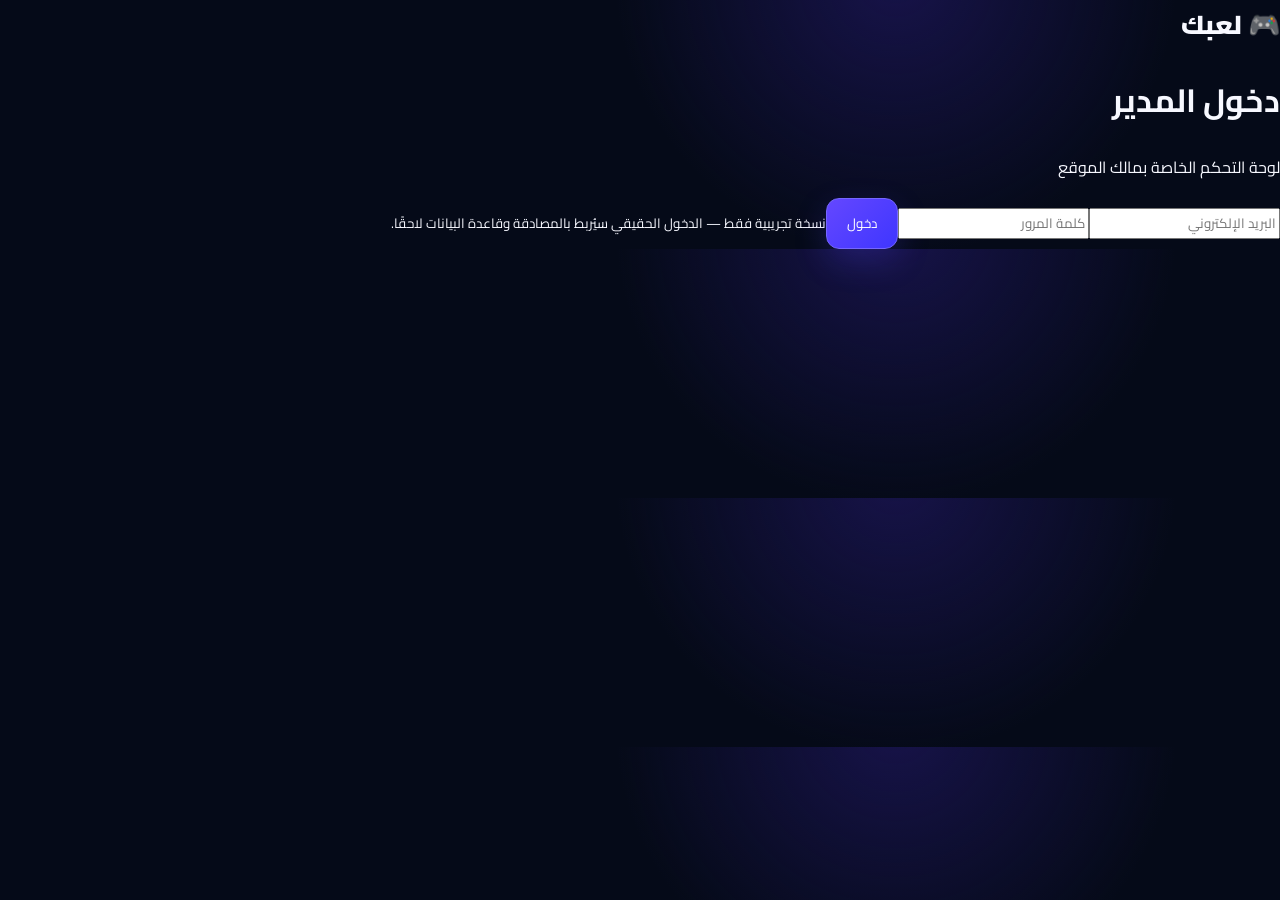
==== commit 03a173d2: "Add files via upload" ====
--- a/admin.html
+++ b/admin.html
@@ -1,4 +1,4 @@
-<!doctype html><html lang="ar" dir="rtl"><head><meta charset="utf-8"><meta name="viewport" content="width=device-width,initial-scale=1"><title>لوحة المدير | لعبك</title><link rel="stylesheet" href="styles.css"></head><body class="admin-body"><div id="login" class="login"><div class="login-card"><div class="logo">🎮 لعبك</div><h1>دخول المدير</h1><p>لوحة التحكم الخاصة بمالك الموقع</p><input id="email" placeholder="البريد الإلكتروني"><input id="password" type="password" placeholder="كلمة المرور"><button class="btn primary wide" onclick="adminLogin()">دخول</button><small>نسخة تجريبية: admin@l3btna.local / 123456</small></div></div>
+<!doctype html><html lang="ar" dir="rtl"><head><meta charset="utf-8"><meta name="viewport" content="width=device-width,initial-scale=1"><title>لوحة المدير | لعبك</title><link rel="stylesheet" href="styles.css"></head><body class="admin-body"><div id="login" class="login"><div class="login-card"><div class="logo">🎮 لعبك</div><h1>دخول المدير</h1><p>لوحة التحكم الخاصة بمالك الموقع</p><input id="email" placeholder="البريد الإلكتروني"><input id="password" type="password" placeholder="كلمة المرور"><button class="btn primary wide" onclick="adminLogin()">دخول</button><small>نسخة تجريبية فقط — الدخول الحقيقي سيُربط بالمصادقة وقاعدة البيانات لاحقًا.</small></div></div>
 <aside id="sidebar" class="sidebar hidden"><div class="logo">🎮 لعبك</div><div class="admin-name">👑 مدير الموقع<small>Super Admin</small></div><a class="side-active" href="admin.html">📊 الرئيسية</a><a href="#gamesAdmin">🎮 الألعاب</a><a href="#orders">💳 الطلبات</a><a href="#roomsAdmin">🏠 الغرف</a><button class="side-link" onclick="logout()">↩ تسجيل الخروج</button></aside>
 <main id="dashboard" class="dashboard hidden"><div class="dash-head"><div><span class="muted">لوحة التحكم</span><h1>أهلًا بك 👋</h1></div><button class="btn primary" onclick="showAddGame()">+ إضافة لعبة</button></div><div class="metrics"><div><small>المبيعات</small><strong id="sales">0 ر.س</strong></div><div><small>المشتريات</small><strong id="purchases">0</strong></div><div><small>الألعاب</small><strong id="gameCount">0</strong></div><div><small>الغرف</small><strong id="roomCount">0</strong></div></div>
 <section id="gamesAdmin" class="panel admin-panel"><div class="section-head"><h2>إدارة الألعاب</h2></div><div id="adminGames"></div></section>
--- a/styles.css
+++ b/styles.css
@@ -1,27 +1,15 @@
-@import url('https://fonts.googleapis.com/css2?family=Cairo:wght@400;600;700;800&display=swap');*{box-sizing:border-box}body{margin:0;background:#050b1b;color:#f5f7ff;font-family:Cairo,Arial,sans-serif}a{text-decoration:none;color:inherit}.nav{height:76px;border-bottom:1px solid #172449;display:flex;align-items:center;padding:0 6%;gap:42px;background:#071024ee;position:sticky;top:0;z-index:5}.logo{font-size:25px;font-weight:800}.nav nav{display:flex;gap:30px;flex:1}.nav nav a{color:#8792b3;font-size:14px}.nav nav a.active,.nav nav a:hover{color:white}.hero{max-width:1200px;margin:auto;min-height:510px;padding:75px 20px;display:grid;grid-template-columns:1.05fr .95fr;align-items:center;gap:40px}.hero h1{font-size:56px;line-height:1.25;margin:20px 0}.hero h1 span{color:#7667ff}.hero p,.lead{color:#9aa6c5;line-height:2;font-size:17px;max-width:620px}.pill{display:inline-block;border:1px solid #3d3a91;background:#17164a;color:#a8a1ff;border-radius:30px;padding:7px 14px;font-size:13px}.btn{display:inline-flex;align-items:center;justify-content:center;border:1px solid #26345e;background:#0d1730;color:white;border-radius:12px;padding:12px 20px;font-family:inherit;cursor:pointer}.btn.primary{background:linear-gradient(135deg,#6d4cff,#3e34ff);border-color:#7568ff;box-shadow:0 10px 30px #4c3cff33}.hero .btn{margin-top:18px}.hero-art{height:360px;position:relative;background:radial-gradient(circle at 50% 45%,#3828a8 0,#151449 35%,#081027 70%);border:1px solid #263563;border-radius:28px}.floating-card{position:absolute;top:70px;right:70px;width:260px;height:190px;border:1px solid #605bff66;border-radius:22px;background:#080d20dd;box-shadow:0 25px 70px #0008;display:flex;flex-direction:column;align-items:center;justify-content:center;font-size:55px}.floating-card b{font-size:25px}.floating-card small{font-size:12px;color:#9aa6c5}.section{max-width:1200px;margin:auto;padding:55px 20px}.section-head{display:flex;align-items:center;justify-content:space-between}.grid{display:grid;grid-template-columns:repeat(3,1fr);gap:20px}.game-card,.panel{background:#091227;border:1px solid #1a2a50;border-radius:18px;overflow:hidden}.cover{height:190px;display:flex;align-items:center;justify-content:center;font-size:78px}.red{background:radial-gradient(circle,#76253b,#210d23 55%,#0a1020)}.purple{background:radial-gradient(circle,#6b32a2,#201043 55%,#0a1020)}.blue{background:radial-gradient(circle,#1555a3,#0c2248 55%,#081226)}.game-info{padding:20px}.game-info h3{margin:0 0 8px}.game-info p{color:#8592b1;font-size:13px;min-height:42px}.game-info>div{display:flex;justify-content:space-between;margin:18px 0;color:#8794b4;font-size:13px}.game-info strong{color:white}.game-info .btn{width:100%}footer{text-align:center;color:#596783;padding:30px}.detail{max-width:1200px;margin:auto;padding:70px 20px;display:grid;grid-template-columns:1fr 1.2fr;gap:60px;align-items:center}.detail-cover{height:430px;border-radius:25px;border:1px solid #26355d;display:flex;align-items:center;justify-content:center;font-size:130px;position:relative}.detail-cover span{position:absolute;bottom:28px;font-size:30px;font-weight:800}.stats{display:flex;gap:12px;flex-wrap:wrap;margin:25px 0}.stats span{border:1px solid #1f3158;padding:10px 15px;border-radius:12px;color:#9aa6c5}.buy{display:flex;align-items:center;gap:25px;margin-top:35px}.buy strong{font-size:32px}.room{max-width:1100px;margin:auto;padding:50px 20px}.room-top{display:flex;justify-content:space-between;align-items:center}.code{color:#887fff;letter-spacing:4px}.room-layout{display:grid;grid-template-columns:1.2fr .8fr;gap:20px;margin-top:30px}.panel{padding:25px}.panel h2 small{color:#667594;font-size:13px}.players{display:grid;grid-template-columns:repeat(3,1fr);gap:12px}.player{padding:18px;background:#0c1832;border:1px solid #1c2e55;border-radius:14px;display:flex;flex-direction:column;align-items:center;font-size:35px}.player span{font-size:14px;margin-top:7px}.player small{font-size:10px;color:#7c89a8}.ready{margin:20px 0;background:#10263a;border:1px solid #1d664f;color:#74dcb0;padding:13px;border-radius:12px;text-align:center}.wide{width:100%}.preview{text-align:center;display:flex;flex-direction:column;align-items:center;justify-content:center;min-height:420px}.preview-art{font-size:90px}.preview p{color:#8793b0;line-height:1.8}.state{margin-top:20px;padding:14px;border-radius:12px;background:#0d1730;color:#a9a2ff}.admin-body{display:flex;min-height:100vh}.sidebar{width:250px;border-left:1px solid #18274b;background:#071025;padding:28px 18px;display:flex;flex-direction:column;gap:8px}.sidebar>a,.side-link{padding:13px 15px;color:#8592b1;border-radius:10px;background:none;border:0;text-align:right;font:inherit;cursor:pointer}.sidebar>a:hover,.side-active{background:#151c4d!important;color:white!important}.admin-name{margin:25px 0;color:#fff}.admin-name small{display:block;color:#697693;font-size:11px}.dashboard{flex:1;padding:40px;max-width:1400px}.dash-head{display:flex;justify-content:space-between;align-items:center}.muted{color:#6d7896;font-size:13px}.metrics{display:grid;grid-template-columns:repeat(4,1fr);gap:15px;margin:30px 0}.metrics>div{background:#091329;border:1px solid #1a2a4d;border-radius:15px;padding:22px}.metrics small{color:#72809e;display:block}.metrics strong{display:block;font-size:27px;margin:9px 0}.admin-panel{margin:18px 0}.admin-row{display:flex;align-items:center;justify-content:space-between;padding:16px 4px;border-bottom:1px solid #172746}.admin-row small{display:block;color:#6e7b98;margin-top:4px}.small{padding:7px 12px;font-size:12px}.danger{border-color:#713b50}.login{min-height:100vh;display:grid;place-items:center}.login-card{width:min(420px,90%);padding:35px;background:#091227;border:1px solid #1a2a50;border-radius:20px;text-align:center}.login-card input,.modal-card input,.modal-card textarea{width:100%;margin:8px 0;padding:14px;border-radius:10px;border:1px solid #26345e;background:#060d1e;color:white;font-family:inherit}.login-card small{display:block;color:#64718e;margin-top:18px}.hidden{display:none!important}.modal{position:fixed;inset:0;background:#0009;display:grid;place-items:center;z-index:20}.modal-card{width:min(520px,92%);padding:28px;background:#091227;border:1px solid #26355d;border-radius:18px}.modal-card textarea{min-height:110px;resize:vertical}.modal-actions{display:flex;gap:10px;justify-content:flex-start;margin-top:10px}
-@media(max-width:800px){.nav{padding:0 18px;gap:15px}.nav nav{gap:12px}.hero,.detail,.room-layout{grid-template-columns:1fr}.hero h1{font-size:40px}.grid,.metrics{grid-template-columns:1fr 1fr}.sidebar{display:none}.dashboard{padding:20px}.players{grid-template-columns:repeat(2,1fr)}}@media(max-width:500px){.grid,.metrics{grid-template-columns:1fr}.hero-art{height:280px}.detail-cover{height:300px}.room-top{gap:10px;align-items:flex-start;flex-direction:column}}
+@import url('https://fonts.googleapis.com/css2?family=Cairo:wght@400;500;600;700;800;900&display=swap');
+:root{--bg:#050a18;--card:#0a1328;--card2:#0d1832;--line:#1b2d55;--muted:#8997ba;--text:#f7f8ff;--primary:#6447ff;--primary2:#3f36ff;--green:#67e0b0}*{box-sizing:border-box}html{scroll-behavior:smooth}body{margin:0;background:radial-gradient(circle at 70% -10%,#17134a 0,transparent 30%),var(--bg);color:var(--text);font-family:Cairo,Arial,sans-serif}a{text-decoration:none;color:inherit}button,input{font-family:inherit}.wrap{max-width:1180px;margin:auto;padding-left:20px;padding-right:20px}.nav{height:78px;border-bottom:1px solid #16254a;display:flex;align-items:center;padding:0 max(20px,calc((100% - 1180px)/2));gap:42px;background:#071024ee;backdrop-filter:blur(14px);position:sticky;top:0;z-index:20}.logo{display:flex;align-items:center;gap:8px;font-size:26px;font-weight:900;white-space:nowrap}.logo-mark{font-size:25px}.nav nav{display:flex;gap:27px;flex:1}.nav nav a{color:#8996b6;font-size:14px}.nav nav a:hover,.nav nav a.active{color:#fff}.nav-actions{display:flex;align-items:center;gap:10px}.btn{display:inline-flex;align-items:center;justify-content:center;gap:10px;border:1px solid #26375f;background:#0d1730;color:#fff;border-radius:13px;padding:12px 20px;cursor:pointer;transition:.2s}.btn:hover{transform:translateY(-1px);border-color:#4d5e91}.btn.primary{background:linear-gradient(135deg,var(--primary),var(--primary2));border-color:#7566ff;box-shadow:0 12px 32px #5143ff38}.btn.ghost{background:transparent}.btn.small{padding:8px 13px;font-size:12px}.menu-btn{display:none;background:#0d1730;color:#fff;border:1px solid #25365d;border-radius:11px;padding:9px 12px;font-size:20px}.mobile-menu{position:fixed;top:78px;right:15px;left:15px;background:#0a1226;border:1px solid #26385f;border-radius:16px;padding:10px;z-index:19;box-shadow:0 20px 60px #000b}.mobile-menu a{display:block;padding:14px;border-radius:10px;color:#bdc6dd}.mobile-menu a:hover{background:#121e3a;color:#fff}.hidden{display:none!important}.hero{min-height:590px;display:grid;grid-template-columns:1.05fr .95fr;gap:60px;align-items:center;padding-top:65px;padding-bottom:55px}.pill{display:inline-flex;border:1px solid #3e3894;background:#161547;color:#aaa4ff;border-radius:30px;padding:7px 14px;font-size:13px}.hero h1{font-size:66px;line-height:1.18;margin:20px 0 12px;letter-spacing:-2px}.hero h1 span{color:#7463ff}.hero p{color:#a1acc8;line-height:2;font-size:18px;max-width:600px}.hero-actions{display:flex;gap:12px;margin-top:25px}.trust{display:flex;gap:22px;flex-wrap:wrap;color:#7f8eaf;font-size:12px;margin-top:25px}.hero-art{height:430px;position:relative;display:flex;align-items:center;justify-content:center;background:radial-gradient(circle at 50% 50%,#3324b8 0,#171442 38%,#071024 72%);border:1px solid #273966;border-radius:34px;overflow:hidden}.glow{position:absolute;width:280px;height:280px;border-radius:50%;background:#6b52ff40;filter:blur(35px)}.hero-game-card{position:relative;width:275px;background:#071024e8;border:1px solid #4e49a0;border-radius:22px;overflow:hidden;box-shadow:0 30px 80px #000b;transform:rotate(-3deg)}.hero-game-card .cover{height:205px}.cover{display:flex;align-items:center;justify-content:center;font-size:78px}.red{background:radial-gradient(circle,#76253b,#210d23 55%,#0a1020)}.purple{background:radial-gradient(circle,#6b32a2,#201043 55%,#0a1020)}.blue{background:radial-gradient(circle,#1555a3,#0c2248 55%,#081226)}.hero-card-info{padding:18px}.hero-card-info b,.hero-card-info small{display:block}.hero-card-info small{color:#8b98b8;margin-top:5px;font-size:12px}.tag{display:inline-block;background:#211c62;color:#b4adff;border:1px solid #5048b0;border-radius:20px;padding:4px 8px;font-size:10px;margin-bottom:8px}.float-chip{position:absolute;padding:10px 14px;background:#0a1227dd;border:1px solid #334775;border-radius:13px;box-shadow:0 12px 35px #0007;font-size:12px}.chip-one{top:45px;right:25px}.chip-two{bottom:45px;left:25px}.stats-strip{display:grid;grid-template-columns:repeat(4,1fr);border-top:1px solid #17284c;border-bottom:1px solid #17284c;background:#07102480}.stats-strip div{text-align:center;padding:22px 10px;border-left:1px solid #17284c}.stats-strip div:last-child{border-left:0}.stats-strip b{display:block;font-size:25px}.stats-strip span{color:#7786a7;font-size:12px}.section{padding-top:80px;padding-bottom:80px}.section-head{display:flex;justify-content:space-between;align-items:end}.section-head.center{justify-content:center;text-align:center}.eyebrow{color:#8275ff;font-size:12px;font-weight:700}.section h2{font-size:32px;margin:8px 0}.section-head p{color:#7786a7;margin:0}.game-tools{display:flex;gap:14px;align-items:center;justify-content:space-between;margin:28px 0}.search{flex:1;max-width:450px;display:flex;align-items:center;gap:9px;border:1px solid #22365f;background:#091329;border-radius:13px;padding:0 14px}.search span{font-size:25px;color:#7987a8}.search input{width:100%;border:0;outline:0;background:transparent;color:#fff;padding:13px 0;font-size:13px}.search input::placeholder{color:#657392}.filters{display:flex;gap:8px;flex-wrap:wrap}.filter{border:1px solid #20345d;background:#091329;color:#8897b7;border-radius:12px;padding:9px 13px;cursor:pointer}.filter.active,.filter:hover{background:#191650;color:#fff;border-color:#4c46a4}.grid{display:grid;grid-template-columns:repeat(3,1fr);gap:20px}.game-card{background:linear-gradient(180deg,#0b152b,#081124);border:1px solid #1b2e54;border-radius:20px;overflow:hidden;transition:.22s}.game-card:hover{transform:translateY(-5px);border-color:#3a4f82;box-shadow:0 20px 45px #0005}.game-card .cover{height:200px}.game-info{padding:20px}.game-info h3{margin:0 0 7px;font-size:19px}.game-info p{color:#8492b2;font-size:13px;line-height:1.8;min-height:48px;margin:0}.game-meta{display:flex;justify-content:space-between;align-items:center;margin:17px 0;color:#8b98b6;font-size:12px}.game-meta strong{color:#fff;font-size:17px}.game-info .btn{width:100%}.empty{text-align:center;color:#8996b5;border:1px dashed #26375b;border-radius:16px;padding:35px}.how{background:linear-gradient(180deg,#071024,#080d1d);border-top:1px solid #15264a;border-bottom:1px solid #15264a}.steps{display:grid;grid-template-columns:repeat(4,1fr);gap:18px;margin-top:38px}.steps article{background:#0a1429;border:1px solid #1a2d52;border-radius:17px;padding:23px}.steps article>div{width:42px;height:42px;border-radius:12px;display:grid;place-items:center;background:#1b1751;color:#9b92ff;border:1px solid #4a43a0;font-weight:800}.steps h3{margin:18px 0 7px}.steps p{color:#7f8eaf;font-size:12px;line-height:1.8}.promo{border:1px solid #273967;border-radius:24px;padding:35px;display:flex;align-items:center;justify-content:space-between;background:radial-gradient(circle at 80% 50%,#27206d,#0a1429 55%)}.promo h2{margin:13px 0 5px}.promo p{color:#8d9ab9;margin:0}.faq{max-width:800px;margin:30px auto 0}.faq details{border:1px solid #1b2e54;background:#091329;border-radius:14px;margin:10px 0;padding:17px 20px}.faq summary{cursor:pointer;font-weight:700}.faq p{color:#8997b5;line-height:1.9;font-size:13px;margin-bottom:0}footer{border-top:1px solid #17284b;background:#060b18}.footer-inner{display:grid;grid-template-columns:1.5fr 1fr 1fr;gap:50px;padding-top:45px;padding-bottom:35px}.footer-inner p,.footer-inner span,.footer-inner a:not(.logo){display:block;color:#687795;font-size:12px;margin-top:10px}.footer-inner b{font-size:13px}.copyright{text-align:center;border-top:1px solid #132444;padding:20px;color:#52617f;font-size:11px}
+@media(max-width:800px){.nav{height:70px;padding:0 16px;justify-content:space-between}.nav nav{display:none}.menu-btn{display:block}.nav-actions .btn{display:none}.hero{grid-template-columns:1fr;min-height:auto;padding-top:45px}.hero h1{font-size:48px}.hero-art{height:330px}.stats-strip{grid-template-columns:repeat(2,1fr)}.stats-strip div{border-bottom:1px solid #17284c}.grid,.steps{grid-template-columns:1fr 1fr}.game-tools{align-items:stretch;flex-direction:column}.search{max-width:none}.promo{gap:25px;align-items:flex-start;flex-direction:column}.footer-inner{grid-template-columns:1fr 1fr}}
+@media(max-width:500px){.hero h1{font-size:42px}.hero p{font-size:15px}.hero-actions{flex-direction:column}.hero-actions .btn{width:100%}.hero-art{height:300px}.hero-game-card{width:235px}.hero-game-card .cover{height:170px}.grid,.steps{grid-template-columns:1fr}.section{padding-top:60px;padding-bottom:60px}.section h2{font-size:27px}.footer-inner{grid-template-columns:1fr}.trust{gap:10px;flex-direction:column}.float-chip{font-size:10px}.chip-one{right:10px}.chip-two{left:10px}}
+/* Game detail + room UI */
+.detail{padding-top:50px;padding-bottom:80px}.game-detail-head{display:grid;grid-template-columns:.9fr 1.1fr;gap:34px;align-items:center}.detail-cover{min-height:360px;border:1px solid #2b3d67;border-radius:28px;display:flex;flex-direction:column;align-items:center;justify-content:center;font-size:110px;box-shadow:0 30px 80px #0006}.detail-cover span{font-size:25px;font-weight:900;margin-top:12px}.detail-copy h1{font-size:48px;margin:15px 0 10px}.lead{color:#9ba8c5;font-size:17px;line-height:2}.stats{display:flex;gap:10px;flex-wrap:wrap;margin:22px 0}.stats span{border:1px solid #26385e;background:#0a1429;border-radius:12px;padding:10px 13px;color:#a9b5cf;font-size:12px}.big{font-size:16px;padding:15px 24px}.rules-card{margin-top:55px;background:#091329;border:1px solid #1d3158;border-radius:24px;padding:30px}.rules-list{display:grid;grid-template-columns:repeat(2,1fr);gap:14px;margin-top:25px}.rules-list>div{display:flex;gap:14px;padding:17px;border:1px solid #1b2e54;background:#0b162c;border-radius:15px}.rules-list b{width:34px;height:34px;flex:0 0 34px;border-radius:10px;display:grid;place-items:center;background:#201b61;color:#b8b0ff}.rules-list p{margin:5px 0;color:#a4b0ca;line-height:1.8;font-size:13px}.safety-note{margin-top:20px;padding:15px;border:1px dashed #394b70;border-radius:14px;color:#9ca9c4;font-size:12px;line-height:1.8}.room{padding-top:35px;padding-bottom:80px}.room-top{display:flex;justify-content:space-between;align-items:center;margin-bottom:22px}.room-top h1{margin:10px 0 0;font-size:38px}.code{letter-spacing:4px;color:#9d92ff}.room-panel{display:grid;grid-template-columns:260px 1fr;gap:18px;align-items:start}.room-players,.room-stage,.lobby-card,.play-card,.secret-card,.vote-card,.result-card{background:#091329;border:1px solid #1d3158;border-radius:22px}.room-players{padding:18px;position:sticky;top:95px}.room-players h2{margin:0 0 15px;font-size:17px}.players{display:grid;gap:9px}.player{display:flex;align-items:center;justify-content:space-between;padding:11px 12px;border:1px solid #1a2c50;background:#0b172d;border-radius:12px;font-size:13px}.player small{color:#8f84ff}.room-stage{padding:22px;min-height:430px}.lobby-card,.play-card,.secret-card,.vote-card,.result-card{padding:28px;text-align:center}.lobby-icon,.result-emoji{font-size:58px}.lobby-card h2,.play-card h2,.secret-card h2,.vote-card h2,.result-card h2{margin:10px 0;font-size:28px}.lobby-card p,.play-card p,.secret-card p,.vote-card p,.result-card p{color:#95a3c0;line-height:1.9}.join-row{display:flex;gap:10px;max-width:520px;margin:22px auto}.join-row input,.draw-tools input{flex:1;background:#070f21;border:1px solid #2a3c63;color:#fff;border-radius:12px;padding:13px;outline:none}.lobby-actions,.action-row,.draw-tools{display:flex;gap:10px;justify-content:center;flex-wrap:wrap;margin:15px 0}.lobby-card>small{color:#71809f}.secret-role{font-size:30px;font-weight:900;padding:25px;border-radius:18px;background:#101d38;margin:20px 0}.vote-grid,.answer-grid,.choice-grid{display:grid;gap:12px;max-width:650px;margin:22px auto}.vote-grid{grid-template-columns:repeat(2,1fr)}.vote-btn,.answer,.choice{border:1px solid #2a3c63;background:#0c1830;color:#fff;border-radius:14px;padding:16px;cursor:pointer;font-family:inherit}.vote-btn:hover,.answer:hover,.choice:hover{border-color:#7566ff;transform:translateY(-1px)}.round-head{display:flex;justify-content:space-between;color:#9ba8c4;font-size:12px;margin-bottom:12px}.round-head span{color:#b5aaff}.forbidden{display:flex;gap:12px;justify-content:center;align-items:center;margin:25px 0}.forbidden span{color:#ff8e9d}.forbidden b{font-size:28px;padding:15px 25px;border-radius:15px;background:#2a1020;border:1px solid #6b2940}.question-box{max-width:600px;margin:25px auto;padding:25px;border-radius:18px;background:#101d38;font-size:18px}.danger{background:#4a1523;border-color:#793047}.answer-grid{grid-template-columns:1fr 1fr}.choice-grid{grid-template-columns:1fr 1fr}.choice{font-size:28px;font-weight:900;padding:30px}.actor-secret{margin:25px auto;padding:25px;max-width:430px;border:1px dashed #5d52b8;border-radius:18px;background:#11183a}.actor-secret strong{display:block;font-size:32px;color:#b8afff;margin-top:10px}.scoreboard{max-width:500px;margin:20px auto;display:grid;gap:8px}.scoreboard>div{display:flex;justify-content:space-between;padding:13px 16px;background:#0c1830;border:1px solid #1d3158;border-radius:12px}.muted{color:#7f8eaf}.empty{padding:60px;text-align:center}
+@media(max-width:800px){.game-detail-head,.room-panel{grid-template-columns:1fr}.detail-cover{min-height:260px}.detail-copy h1{font-size:38px}.rules-list{grid-template-columns:1fr}.room-players{position:static}.room-stage{padding:12px}.join-row{flex-direction:column}.vote-grid,.answer-grid,.choice-grid{grid-template-columns:1fr}}
+@media(max-width:500px){.room-top h1{font-size:30px}.detail-cover{font-size:80px}.detail-cover span{font-size:20px}.rules-card{padding:18px}.play-card,.secret-card,.vote-card,.result-card,.lobby-card{padding:20px}canvas{width:100%;height:auto}.draw-tools{flex-direction:column}.draw-tools input{width:100%}}
 
-/* Mobile side menu */
-.menu-toggle{display:none;position:fixed;top:17px;left:16px;z-index:60;width:44px;height:44px;border:1px solid #26345e;border-radius:12px;background:#0b1530;color:#fff;font-size:23px;cursor:pointer}
-.menu-overlay{display:none;position:fixed;inset:0;background:#0009;z-index:55}
-.mobile-menu{position:fixed;top:0;left:0;bottom:0;width:min(330px,86vw);background:#071025;border-right:1px solid #26345e;z-index:65;transform:translateX(-105%);transition:transform .25s ease;padding:22px 16px;box-shadow:20px 0 60px #0008}
-.mobile-menu.open{transform:translateX(0)}
-.menu-overlay.open{display:block}
-.mobile-menu-head{display:flex;align-items:center;justify-content:space-between;padding:4px 4px 22px;border-bottom:1px solid #1a2a50;font-size:20px}
-.menu-close{border:0;background:#111c37;color:#fff;border-radius:10px;width:40px;height:40px;font-size:28px;cursor:pointer}
-.menu-account{display:flex;gap:12px;align-items:center;padding:18px 8px;border-bottom:1px solid #1a2a50}
-.menu-avatar{width:44px;height:44px;border-radius:50%;display:grid;place-items:center;background:#121e3b;font-size:22px}
-.menu-account small{display:block;color:#72809e;margin-top:3px;font-size:11px}
-.menu-links{display:flex;flex-direction:column;gap:7px;padding-top:16px}
-.menu-links a,.menu-links button{display:block;width:100%;text-align:right;padding:13px 14px;border:1px solid transparent;border-radius:11px;background:transparent;color:#cbd4ea;font:inherit;text-decoration:none;cursor:pointer}
-.menu-links a:hover,.menu-links button:hover{background:#121d3a;border-color:#26345e;color:#fff}
-.customer-login-card{position:relative}
-.modal-x{position:absolute;top:12px;left:12px;border:0;background:#111c37;color:#fff;border-radius:9px;width:36px;height:36px;font-size:24px;cursor:pointer}
-.login-note{display:block;color:#667594;line-height:1.7;margin-top:12px}
-.trending-box{padding:25px}.subscription-card{padding:25px}
-@media(max-width:800px){
-  .menu-toggle{display:block}
-  .nav{padding-left:72px}
-  .nav nav{display:none}
-  .logo{font-size:22px}
-}
+/* Free access code */
+.free-code-box{margin:22px 0;padding:18px;border:1px solid #e5e7eb;border-radius:18px;background:rgba(255,255,255,.75);box-shadow:0 10px 30px rgba(15,23,42,.05)}
+.free-code-box>div:first-child{display:flex;flex-direction:column;gap:5px;margin-bottom:12px}.free-code-box small{color:#64748b}.code-row{display:flex;gap:10px}.code-row input{flex:1;min-width:0;padding:13px 14px;border:1px solid #dbe1ea;border-radius:12px;font:inherit;direction:ltr;text-align:left}.code-msg{min-height:22px;margin:8px 0 0;color:#16a34a;font-weight:700}.code-msg:empty{display:none}
+@media(max-width:650px){.code-row{flex-direction:column}.code-row .btn{width:100%}}
+/* Solo game */
+.solo-page{padding-top:45px;padding-bottom:80px}.solo-head{text-align:center;max-width:850px;margin:0 auto 20px}.solo-head h1{font-size:48px;margin:15px 0 5px}.solo-head p{color:#8e9bb8}.solo-stats{display:flex;justify-content:center;gap:10px;flex-wrap:wrap;margin-top:20px}.solo-stats span{padding:9px 13px;background:#0a1429;border:1px solid #20345d;border-radius:12px;color:#8e9bb8;font-size:12px}.solo-stats b{color:#fff}.solo-card,.solo-start,.solo-result{max-width:850px;margin:20px auto;background:#091329;border:1px solid #1d3158;border-radius:24px;padding:30px;text-align:center}.progress{height:8px;background:#101d38;border-radius:99px;overflow:hidden;margin-bottom:25px}.progress span{display:block;height:100%;background:linear-gradient(90deg,var(--primary),#9c8cff);transition:width .2s}.solo-card h2{font-size:30px;line-height:1.5;margin:25px auto;max-width:700px}.solo-answers{display:grid;grid-template-columns:1fr 1fr;gap:13px;max-width:650px;margin:auto}.solo-answer{min-height:62px;padding:15px;border-radius:15px;border:1px solid #294064;background:#0c1830;color:#fff;font:inherit;cursor:pointer}.solo-answer:hover:not(:disabled){border-color:#7668ff;transform:translateY(-2px)}.solo-answer.correct{border-color:#35c98b;background:#12372b}.solo-answer.wrong{border-color:#e85b72;background:#3a1722}.solo-answer:disabled{cursor:default;opacity:.9}.solo-icon{font-size:70px}.solo-start h1,.solo-result h1{font-size:46px;margin:12px 0}.solo-start>p,.solo-result>p{color:#94a1bd;line-height:1.9}.solo-start .rules-card{margin-top:30px;text-align:right}.solo-final{display:flex;justify-content:center;gap:14px;flex-wrap:wrap;margin:25px 0}.solo-final div{min-width:150px;padding:18px;background:#0c1830;border:1px solid #1d3158;border-radius:15px}.solo-final small,.solo-final b{display:block}.solo-final small{color:#8290ad}.solo-final b{font-size:28px;margin-top:5px}@media(max-width:600px){.solo-card,.solo-start,.solo-result{padding:20px}.solo-head h1,.solo-start h1,.solo-result h1{font-size:36px}.solo-card h2{font-size:23px}.solo-answers{grid-template-columns:1fr}.solo-answer{min-height:56px}}
